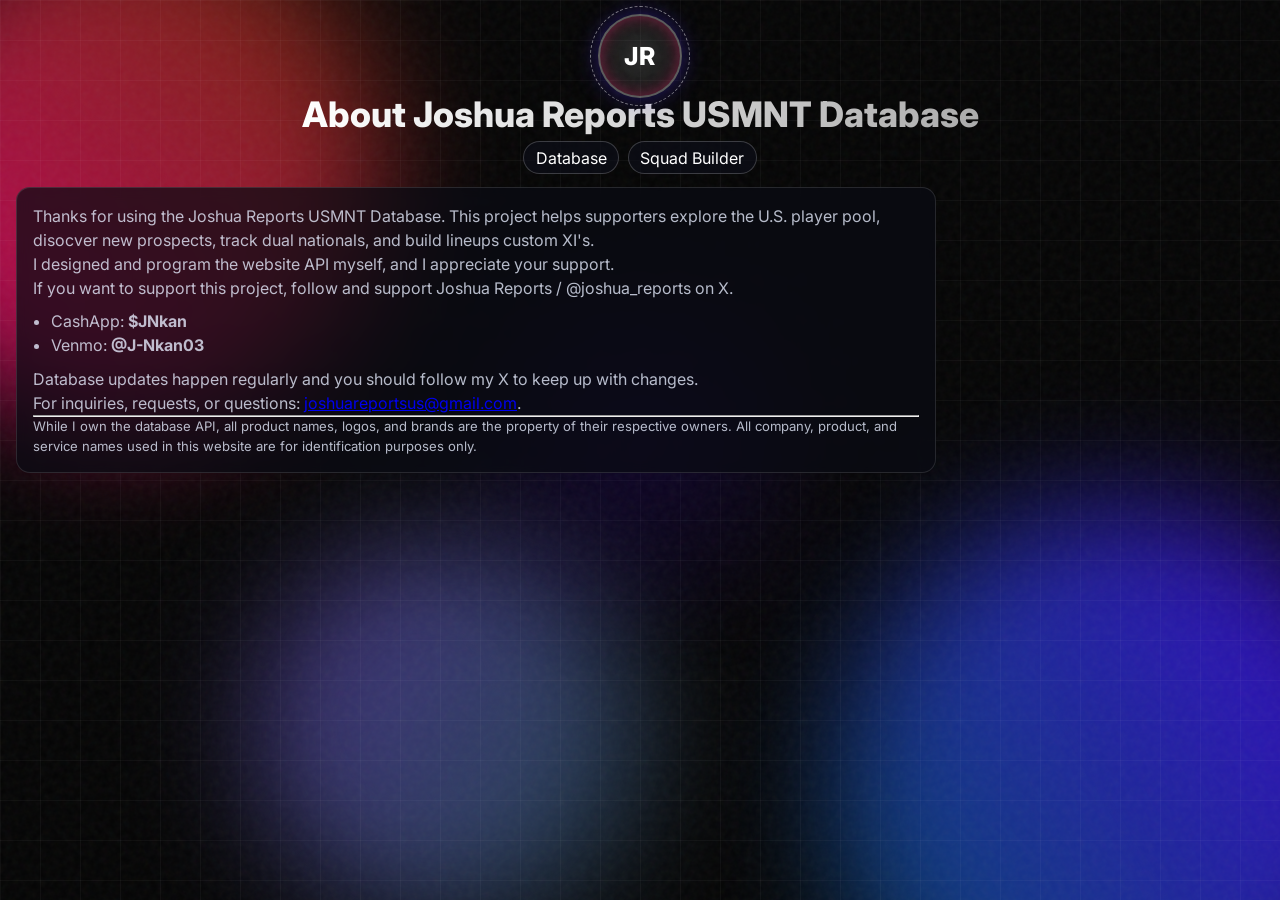
==== about.html @ c44b9ee3 "Update about.html" ====
<!doctype html>
<html lang="en">
  <head>
    <meta charset="UTF-8" />
    <meta name="viewport" content="width=device-width, initial-scale=1.0" />
    <title>About | Joshua Reports USMNT Database</title>
    <link rel="icon" type="image/png" sizes="32x32" href="favicon-32x32.png" />
    <link rel="stylesheet" href="styles.css" />
  </head>
  <body>
    <div class="site-bg" aria-hidden="true">
      <div class="gradient-background">
        <div class="gradient-sphere sphere-1"></div>
        <div class="gradient-sphere sphere-2"></div>
        <div class="gradient-sphere sphere-3"></div>
        <div class="grid-overlay"></div>
        <div class="glow"></div>
        <div class="noise-overlay"></div>
      </div>
      <div class="particles-container" id="particles-container"></div>
    </div>
    <header class="topbar db-topbar">
      <a href="index.html" class="jr-logo" aria-label="Go to database">JR</a>
      <h1>About Joshua Reports USMNT Database</h1>
      <nav class="db-nav" aria-label="Primary navigation">
        <a href="index.html">Database</a>
        <a href="squadBuilder.html">Squad Builder</a>
      </nav>
    </header>

    <main class="about-card">
      <p>Thanks for using the Joshua Reports USMNT Database. This project helps supporters explore the U.S. player pool, disocver new prospects, track dual nationals, and build lineups custom XI's.</p>
      <p>I designed and program the website API myself, and I appreciate your support.</p>
      <p>If you want to support this project, follow and support Joshua Reports / @joshua_reports on X.</p>
      <ul>
        <li>CashApp: <strong>$JNkan</strong></li>
        <li>Venmo: <strong>@J-Nkan03</strong></li>
      </ul>
      <p>Database updates happen regularly and you should follow my X to keep up with changes.</p>
      <p>For inquiries, requests, or questions: <a href="mailto:joshuareportsus@gmail.com">joshuareportsus@gmail.com</a>.</p>
      <hr />
      <p class="small-note">While I own the database API, all product names, logos, and brands are the property of their respective owners. All company, product, and service names used in this website are for identification purposes only.</p>
    </main>
  </body>
</html>
---- styles.css ----
@import url('https://fonts.googleapis.com/css2?family=Inter:wght@400;600;700;800&display=swap');

* { margin: 0; padding: 0; box-sizing: border-box; }
:root {
  --text: #f3f7ff;
  --muted: rgba(232,238,255,.78);
  --panel: rgba(10,12,20,.72);
  --panel-brd: rgba(255,255,255,.12);
  --btn: linear-gradient(90deg,#ff3a82,#5233ff);
}
body {
  font-family: 'Inter', 'Helvetica Neue', sans-serif;
  min-height: 100vh;
  color: var(--text);
  background: #050505;
  position: relative;
}
.site-bg { position: fixed; inset: 0; z-index: -1; overflow: hidden; }
.gradient-background { position: absolute; inset: 0; }
.gradient-sphere { position: absolute; border-radius: 50%; filter: blur(60px); transition: transform .35s ease; }
.sphere-1 { width: 40vw; height: 40vw; background: linear-gradient(40deg, rgba(255, 0, 128, 0.8), rgba(255, 102, 0, 0.4)); top: -10%; left: -10%; animation: float-1 15s ease-in-out infinite alternate; }
.sphere-2 { width: 45vw; height: 45vw; background: linear-gradient(240deg, rgba(72, 0, 255, 0.8), rgba(0, 183, 255, 0.4)); bottom: -20%; right: -10%; animation: float-2 18s ease-in-out infinite alternate; }
.sphere-3 { width: 30vw; height: 30vw; background: linear-gradient(120deg, rgba(133, 89, 255, 0.5), rgba(98, 216, 249, 0.3)); top: 60%; left: 20%; animation: float-3 20s ease-in-out infinite alternate; }
.grid-overlay { position: absolute; inset: 0; background-size: 40px 40px; background-image: linear-gradient(to right, rgba(255,255,255,.035) 1px, transparent 1px), linear-gradient(to bottom, rgba(255,255,255,.035) 1px, transparent 1px); }
.glow { position: absolute; width: 40vw; height: 40vh; background: radial-gradient(circle, rgba(72, 0, 255, 0.15), transparent 70%); top: 50%; left: 50%; transform: translate(-50%, -50%); animation: pulse 8s infinite alternate; filter: blur(30px); }
.noise-overlay { position: absolute; inset: 0; opacity: .05; background-image: url("data:image/svg+xml,%3Csvg viewBox='0 0 200 200' xmlns='http://www.w3.org/2000/svg'%3E%3Cfilter id='noiseFilter'%3E%3CfeTurbulence type='fractalNoise' baseFrequency='0.65' numOctaves='3' stitchTiles='stitch'/%3E%3C/filter%3E%3Crect width='100%25' height='100%25' filter='url(%23noiseFilter)'/%3E%3C/svg%3E"); }
.particles-container { position: absolute; inset: 0; pointer-events: none; }
.particle { position: absolute; background: white; border-radius: 50%; opacity: 0; }

@keyframes float-1 { from { transform: translate(0,0) scale(1); } to { transform: translate(10%,10%) scale(1.1);} }
@keyframes float-2 { from { transform: translate(0,0) scale(1); } to { transform: translate(-10%,-5%) scale(1.15);} }
@keyframes float-3 { from { transform: translate(0,0) scale(1); opacity:.3; } to { transform: translate(-5%,10%) scale(1.05); opacity:.6; } }
@keyframes pulse { from { opacity: .3; transform: translate(-50%,-50%) scale(.9);} to { opacity:.7; transform: translate(-50%,-50%) scale(1.1);} }

.topbar {
  display: grid;
  justify-items: center;
  text-align: center;
  gap: .4rem;
  padding: 1rem 1rem .8rem;
  position: relative;
}
.topbar h1 { font-size: clamp(1.4rem,2.8vw,2.2rem); font-weight: 800; background: linear-gradient(to right,#fff,#acacac); -webkit-background-clip: text; -webkit-text-fill-color: transparent; }
.topbar p, .topbar small { color: var(--muted); }
.db-nav { display: flex; gap: .55rem; flex-wrap: wrap; justify-content: center; }
.db-nav a { color: #fff; text-decoration: none; border: 1px solid rgba(255,255,255,.2); border-radius: 999px; padding: .34rem .72rem; background: rgba(13,16,27,.62); }
.jr-logo {
  position: absolute; top: .85rem; left: 50%; transform: translateX(-50%);
  width: 84px; height: 84px; border-radius: 50%; text-decoration: none; color: #fff;
  display: grid; place-items: center; font-weight: 800; letter-spacing: 1px; font-size: 1.55rem;
  border: 2px solid rgba(255,255,255,.3); background: radial-gradient(circle, rgba(255,255,255,.15), rgba(255,255,255,.02));
  box-shadow: 0 0 25px rgba(82,51,255,.4), inset 0 0 16px rgba(255,58,130,.45);
  transition: transform .25s ease, box-shadow .25s ease;
}
.jr-logo::before {
  content: ''; position: absolute; inset: -10px; border-radius: 50%; border: 1px dashed rgba(255,255,255,.45);
  animation: spin 8s linear infinite;
}
.jr-logo:hover { transform: translateX(-50%) scale(1.06); box-shadow: 0 0 30px rgba(0,183,255,.5), inset 0 0 20px rgba(255,58,130,.65); }
.jr-logo:active { color: #ffd6ec; box-shadow: 0 0 35px rgba(255,58,130,.7), 0 0 20px rgba(82,51,255,.7); }
@keyframes spin { to { transform: rotate(360deg); } }

.db-topbar { padding-top: 5.8rem; }
.header-search-wrap { position: absolute; right: 1rem; top: 1rem; width: min(320px, 44vw); text-align: left; }
#quick-player-search {
  width: 100%; border-radius: 999px; border: 1px solid var(--panel-brd); padding: .55rem .85rem;
  background: rgba(10,12,20,.82); color: #fff;
}
.quick-search-dropdown {
  margin-top: .35rem; border: 1px solid var(--panel-brd); border-radius: 10px;
  background: rgba(10,12,20,.93); max-height: 250px; overflow: auto; display: none;
}
.quick-search-item { padding: .5rem .65rem; cursor: pointer; border-bottom: 1px solid rgba(255,255,255,.08); }
.quick-search-item:hover { background: rgba(82,51,255,.22); }

.db-layout, .pitch-wrap, .about-card {
  margin: 0 1rem 1rem;
  background: var(--panel);
  border: 1px solid var(--panel-brd);
  backdrop-filter: blur(6px);
  border-radius: 14px;
}
.db-layout { display: grid; grid-template-columns: 270px 1fr; gap: .9rem; padding: .9rem; }
.db-filters { display: grid; gap: .55rem; align-content: start; }
.db-filters label { display: grid; gap: .2rem; color: var(--muted); font-size: .85rem; }
.db-filters input, .db-filters select, .db-filters button, #formation-select, #clear-btn, #slot-search-input, #roster-name, #share-btn, .share-actions button {
  border-radius: 10px; border: 1px solid var(--panel-brd); background: rgba(10,12,20,.78); color: #fff; padding: .5rem .6rem;
}
.db-filters button, #clear-btn, #share-btn, .share-actions button { background-image: var(--btn); border: none; }

.db-results-head { display: flex; justify-content: space-between; align-items: center; margin-bottom: .6rem; }
.db-results { display: grid; gap: .42rem; }
.db-player-row { display:grid; grid-template-columns:54px 1fr auto; gap:.55rem; align-items:center; border:1px solid rgba(255,255,255,.2); border-radius:8px; background: rgba(20,24,38,.65); padding:.36rem; }
.db-player-face { width:54px; height:54px; border-radius:8px; object-fit:cover; border:1px solid rgba(255,255,255,.2); }
.db-player-main h3 { font-size: 1rem; }
.db-primary-position, .db-player-main p { color: var(--muted); font-size: .8rem; margin-top: .12rem; }

.pagination { display:flex; justify-content:flex-end; gap:.3rem; margin-top:.75rem; }
.page-btn { border:1px solid rgba(255,255,255,.2); background: rgba(10,12,20,.8); color:#fff; min-width:30px; height:28px; border-radius:4px; cursor:pointer; }
.page-btn.active { background:#0ca6ff; border-color:#0ca6ff; }

.pitch-wrap { padding: .8rem; }
.board-toolbar { display:flex; flex-wrap:wrap; gap:.7rem; align-items:center; margin-bottom:.8rem; }
#share-btn { width: 40px; font-weight: 800; }
#share-btn[data-tooltip]:hover::after { content: attr(data-tooltip); position:absolute; top: calc(100% + 6px); left:50%; transform:translateX(-50%); background: rgba(0,0,0,.85); color:#fff; font-size:.68rem; padding:.2rem .35rem; border-radius:4px; }

.squad-board { display:grid; grid-template-columns:110px minmax(500px,860px) 110px; gap:.8rem; align-items:start; }
.side-column h2 { margin-bottom:.45rem; font-size:.9rem; color:var(--muted); }
.side-slots { display:grid; gap:.45rem; }
.pitch { position:relative; width:100%; aspect-ratio:11/16; border-radius:12px; background: linear-gradient(180deg,#0f2f68,#06183b 35%,#081027); border:2px solid rgba(255,255,255,.25); overflow:hidden; }
.pitch::before { content:''; position:absolute; inset:1rem; border:2px solid rgba(255,255,255,.28); border-radius:6px; }

.slot { border:1px dashed rgba(255,255,255,.45); background: rgba(14,18,29,.65); border-radius:10px; min-height:98px; display:flex; align-items:center; justify-content:center; }
.pitch-slot { position:absolute; width:95px; min-height:114px; transform:translate(-50%,-50%); }
.side-slot { min-height:74px; }
.slot-label { font-weight:700; font-size:.8rem; color:var(--muted); }
.drop-target { outline:2px solid #0ca6ff; outline-offset:2px; }
.slot.filled { padding:0; border:none; background:transparent; }
.slot.filled .player-card { width:100%; height:100%; }

.player-card { position:relative; width:100%; min-height:100%; border-radius:10px; border:1px solid rgba(255,255,255,.25); background: linear-gradient(180deg, rgba(62,41,173,.35), rgba(10,12,20,.96)); color:#fff; padding:.35rem; display:grid; grid-template-rows:auto 1fr auto; gap:.25rem; }
.player-meta-top { display:flex; align-items:center; justify-content:space-between; gap:.3rem; }
.player-last-name { font-size:.69rem; line-height:1.1; }
.player-position { font-size:.62rem; color:var(--muted); font-weight:700; }
.player-face { width:100%; height:56px; object-fit:cover; border-radius:7px; border:1px solid rgba(255,255,255,.2); }
.player-face-fallback { width:100%; height:56px; border-radius:7px; border:1px solid rgba(255,255,255,.2); background: rgba(22,10,4,.65); display:grid; place-items:center; font-weight:800; }
.player-foot { display:flex; align-items:center; justify-content:space-between; gap:.3rem; }
.remove-btn { position:absolute; right:-7px; top:-7px; width:18px; height:18px; border:none; border-radius:999px; background:#fff; color:#000; font-size:.75rem; display:none; z-index:2; opacity:0; transition:opacity 120ms ease; }
.remove-btn.show { display:inline-flex; align-items:center; justify-content:center; }
.player-card:hover .remove-btn.show, .player-card:focus-within .remove-btn.show { opacity:1; }

.compact-card { min-height:58px; grid-template-rows:auto auto; gap:.2rem; }
.compact-card .player-face, .compact-card .player-position { display:none; }
.compact-card .player-last-name { font-size:.68rem; }
.flag-row { display:flex; gap:.2rem; flex-wrap:wrap; max-width: 96px; }
.country-flag { width:18px; height:12px; border-radius:2px; border:1px solid rgba(255,255,255,.45); overflow:hidden; background-size:cover; display:inline-block; }
.country-flag img { width:100%; height:100%; object-fit:cover; display:block; }
.info-btn { border-radius:999px; border:1px solid rgba(255,255,255,.4); width:20px; height:20px; display:grid; place-items:center; background:rgba(255,255,255,.16); color:#fff; cursor:pointer; }

/* flag fallbacks */
.country-flag.fallback-usa { background: linear-gradient(90deg,#213f9a 0 42%, transparent 42%), repeating-linear-gradient(to bottom,#c82c2c 0,#c82c2c 2px,#fff 2px,#fff 4px); }
.country-flag.fallback-italy { background: linear-gradient(90deg,#1f8f44 0 33%,#fff 33% 66%,#d12929 66%); }
.country-flag.fallback-nigeria { background: linear-gradient(90deg,#218c47 0 33%,#fff 33% 66%,#218c47 66%); }
.country-flag.fallback-germany { background: linear-gradient(to bottom,#111 0 33%,#c42626 33% 66%,#efc130 66%); }
.country-flag.fallback-england { background:#fff; background-image:linear-gradient(90deg,transparent 42%,#d12929 42% 58%,transparent 58%),linear-gradient(transparent 42%,#d12929 42% 58%,transparent 58%); }
.country-flag.fallback-france { background: linear-gradient(90deg,#214ea0 0 33%,#fff 33% 66%,#d12929 66%); }
.country-flag.fallback-ghana { background: linear-gradient(to bottom,#d12929 0 33%,#e3c62f 33% 66%,#218c47 66%); }
.country-flag.fallback-spain { background: linear-gradient(to bottom,#c42626 0 25%,#efc130 25% 75%,#c42626 75%); }
.country-flag.fallback-argentina { background: linear-gradient(to bottom,#78b7ff 0 33%,#fff 33% 66%,#78b7ff 66%); }
.country-flag.fallback-portugal { background: linear-gradient(90deg,#218c47 0 42%,#d12929 42%); }
.country-flag.fallback-mexico { background: linear-gradient(90deg,#218c47 0 33%,#fff 33% 66%,#d12929 66%); }
.country-flag.fallback-norway { background: #c42626; }
.country-flag.fallback-jamaica { background: linear-gradient(45deg,#111 0 45%,#e3c62f 45% 55%,#218c47 55%); }
.country-flag.fallback-croatia { background: linear-gradient(to bottom,#d12929 0 33%,#fff 33% 66%,#214ea0 66%); }
.country-flag.fallback-liberia { background: linear-gradient(90deg,#214ea0 0 40%,transparent 40%), repeating-linear-gradient(to bottom,#d12929 0,#d12929 2px,#fff 2px,#fff 4px); }
.country-flag.fallback-japan { background: radial-gradient(circle at center,#d12929 0 35%,#fff 36%); }
.country-flag.fallback-netherlands { background: linear-gradient(to bottom,#d12929 0 33%,#fff 33% 66%,#214ea0 66%); }
.country-flag.fallback-suriname { background: linear-gradient(to bottom,#218c47 0 20%,#fff 20% 30%,#d12929 30% 70%,#fff 70% 80%,#218c47 80%); }
.country-flag.fallback-lithuania { background: linear-gradient(to bottom,#e3c62f 0 33%,#218c47 33% 66%,#d12929 66%); }
.country-flag.fallback-denmark { background: #d12929; }
.country-flag.fallback-canada { background: linear-gradient(90deg,#d12929 0 25%,#fff 25% 75%,#d12929 75%); }
.country-flag.fallback-poland { background: linear-gradient(to bottom,#fff 0 50%,#d12929 50%); }
.country-flag.fallback-peru { background: linear-gradient(90deg,#d12929 0 33%,#fff 33% 66%,#d12929 66%); }
.country-flag.fallback-brazil { background: #218c47; }
.country-flag.fallback-ireland { background: linear-gradient(90deg,#218c47 0 33%,#fff 33% 66%,#f28b24 66%); }
.country-flag.fallback-armenia { background: linear-gradient(to bottom,#d12929 0 33%,#214ea0 33% 66%,#efc130 66%); }
.country-flag.fallback-elsalvador { background: linear-gradient(to bottom,#2d74d1 0 33%,#fff 33% 66%,#2d74d1 66%); }
.country-flag.fallback-belgium { background: linear-gradient(90deg,#111 0 33%,#efc130 33% 66%,#c42626 66%); }
.country-flag.fallback-ivorycoast { background: linear-gradient(90deg,#f28b24 0 33%,#fff 33% 66%,#218c47 66%); }

.player-modal, .search-modal, .share-modal { width:min(560px,94vw); border:1px solid rgba(255,255,255,.2); border-radius:12px; background:#090f1d; color:#fff; padding:.8rem; }
.player-modal::backdrop, .search-modal::backdrop, .share-modal::backdrop { background: rgba(0,0,0,.55); }
.modal-head { display:flex; justify-content:space-between; align-items:center; }
#modal-close,#slot-search-close,#share-close { border:none; background:transparent; color:#fff; font-size:1.4rem; cursor:pointer; }
.modal-player { display:grid; grid-template-columns:100px 1fr; gap:.9rem; margin-top:.75rem; }
.modal-player-face { width:100px; height:100px; object-fit:cover; border-radius:8px; border:1px solid rgba(255,255,255,.2); }
#modal-body ul { margin:0; padding-left:1rem; line-height:1.45; }
#club-flag-wrap,#birth-flag-wrap { display:inline-flex; margin-left:.35rem; vertical-align:middle; }
.search-results { margin-top:.7rem; display:grid; grid-template-columns:repeat(auto-fill,minmax(130px,1fr)); gap:.55rem; max-height:60vh; overflow:auto; }
.search-result { border:none; padding:0; background:transparent; text-align:left; }
.share-actions { margin-top:.6rem; display:grid; grid-template-columns:repeat(2,minmax(0,1fr)); gap:.5rem; }
#share-status { color:var(--muted); margin:.35rem 0 0; }
.share-modal.is-busy .share-actions { opacity:.5; pointer-events:none; }
.share-modal.is-busy #share-status::after { content:''; display:inline-block; width:14px; height:14px; margin-left:8px; border-radius:50%; border:2px solid rgba(255,255,255,.5); border-top-color:#fff; animation: spin 1s linear infinite; }
.force-export-layout { grid-template-columns:110px minmax(500px,860px) 110px !important; }

.about-card { padding: 1rem; max-width: 920px; }
.about-card p, .about-card li { color: var(--muted); line-height: 1.5; }
.about-card ul { margin: .6rem 0 .6rem 1.1rem; }
.about-card .small-note { font-size: .82rem; }

@media (max-width: 1100px) {
  .header-search-wrap { position: static; width: min(560px, 90vw); }
  .topbar { padding-top: 1rem; }
  .jr-logo { position: static; transform: none; margin-bottom: .2rem; }
  .db-topbar { padding-top: 1rem; }
  .db-layout { grid-template-columns: 1fr; }
  .squad-board { grid-template-columns:1fr; }
  .pitch { order:1; max-width:560px; margin:0 auto; }
  .side-column-subs { order:2; }
  .side-column-reserves { order:3; }
  .side-slots { grid-template-columns:repeat(7,minmax(50px,1fr)); gap:.4rem; }
  .side-column-reserves .side-slots { grid-template-columns:repeat(8,minmax(50px,1fr)); }
  .side-slot { min-height:64px; }
  .pitch-slot { width:86px; min-height:104px; }
}
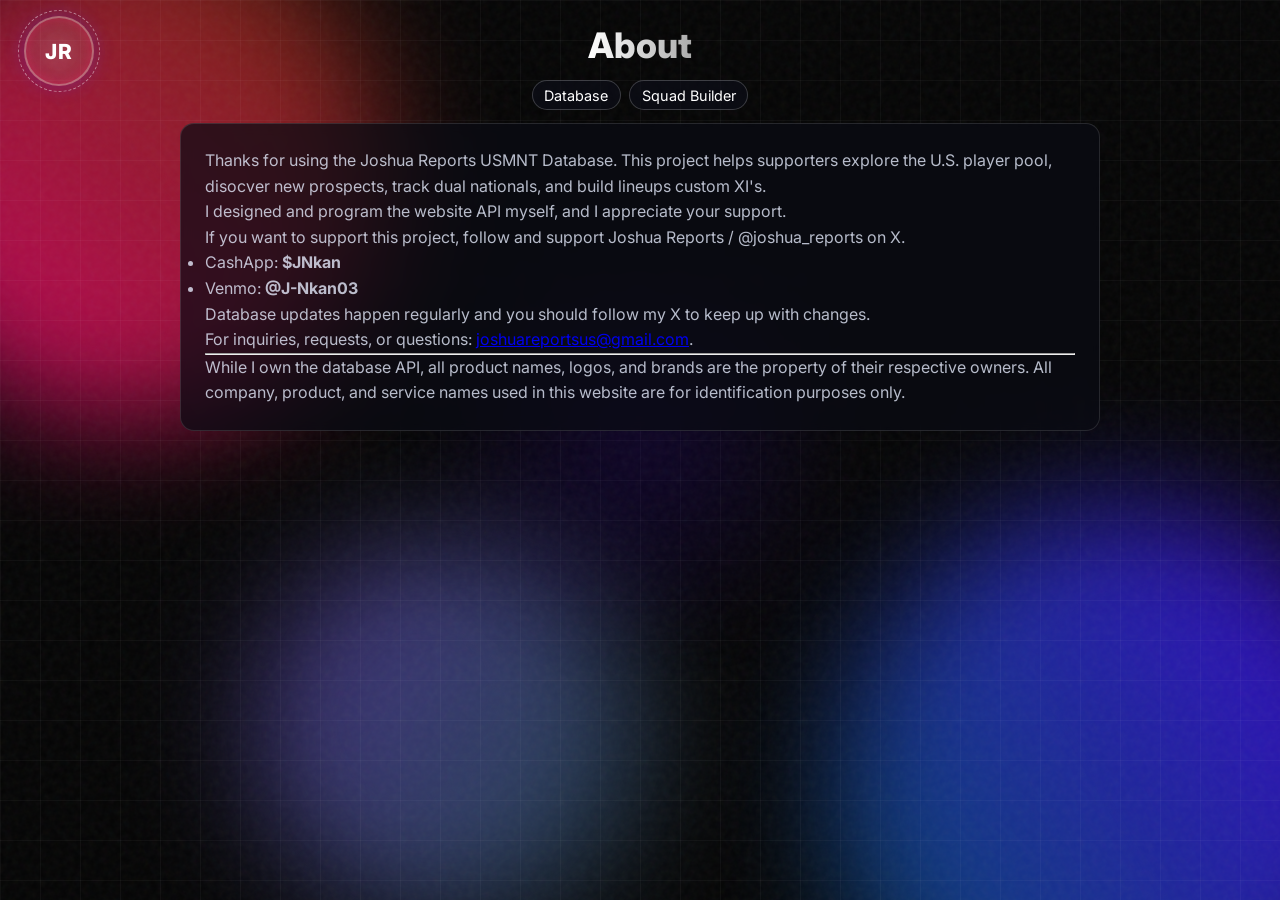
==== commit 75e47247: "Update about.html" ====
--- a/about.html
+++ b/about.html
@@ -3,7 +3,7 @@
   <head>
     <meta charset="UTF-8" />
     <meta name="viewport" content="width=device-width, initial-scale=1.0" />
-    <title>About | Joshua Reports USMNT Database</title>
+    <title>About</title>
     <link rel="icon" type="image/png" sizes="32x32" href="favicon-32x32.png" />
     <link rel="stylesheet" href="styles.css" />
   </head>
@@ -21,7 +21,7 @@
     </div>
     <header class="topbar db-topbar">
       <a href="index.html" class="jr-logo" aria-label="Go to database">JR</a>
-      <h1>About Joshua Reports USMNT Database</h1>
+      <h1>About</h1>
       <nav class="db-nav" aria-label="Primary navigation">
         <a href="index.html">Database</a>
         <a href="squadBuilder.html">Squad Builder</a>
--- a/styles.css
+++ b/styles.css
@@ -1,6 +1,7 @@
 @import url('https://fonts.googleapis.com/css2?family=Inter:wght@400;600;700;800&display=swap');
 
 * { margin: 0; padding: 0; box-sizing: border-box; }
+
 :root {
   --text: #f3f7ff;
   --muted: rgba(232,238,255,.78);
@@ -8,6 +9,7 @@
   --panel-brd: rgba(255,255,255,.12);
   --btn: linear-gradient(90deg,#ff3a82,#5233ff);
 }
+
 body {
   font-family: 'Inter', 'Helvetica Neue', sans-serif;
   min-height: 100vh;
@@ -15,6 +17,8 @@
   background: #050505;
   position: relative;
 }
+
+/* Background Layers */
 .site-bg { position: fixed; inset: 0; z-index: -1; overflow: hidden; }
 .gradient-background { position: absolute; inset: 0; }
 .gradient-sphere { position: absolute; border-radius: 50%; filter: blur(60px); transition: transform .35s ease; }
@@ -24,55 +28,98 @@
 .grid-overlay { position: absolute; inset: 0; background-size: 40px 40px; background-image: linear-gradient(to right, rgba(255,255,255,.035) 1px, transparent 1px), linear-gradient(to bottom, rgba(255,255,255,.035) 1px, transparent 1px); }
 .glow { position: absolute; width: 40vw; height: 40vh; background: radial-gradient(circle, rgba(72, 0, 255, 0.15), transparent 70%); top: 50%; left: 50%; transform: translate(-50%, -50%); animation: pulse 8s infinite alternate; filter: blur(30px); }
 .noise-overlay { position: absolute; inset: 0; opacity: .05; background-image: url("data:image/svg+xml,%3Csvg viewBox='0 0 200 200' xmlns='http://www.w3.org/2000/svg'%3E%3Cfilter id='noiseFilter'%3E%3CfeTurbulence type='fractalNoise' baseFrequency='0.65' numOctaves='3' stitchTiles='stitch'/%3E%3C/filter%3E%3Crect width='100%25' height='100%25' filter='url(%23noiseFilter)'/%3E%3C/svg%3E"); }
-.particles-container { position: absolute; inset: 0; pointer-events: none; }
-.particle { position: absolute; background: white; border-radius: 50%; opacity: 0; }
 
 @keyframes float-1 { from { transform: translate(0,0) scale(1); } to { transform: translate(10%,10%) scale(1.1);} }
 @keyframes float-2 { from { transform: translate(0,0) scale(1); } to { transform: translate(-10%,-5%) scale(1.15);} }
 @keyframes float-3 { from { transform: translate(0,0) scale(1); opacity:.3; } to { transform: translate(-5%,10%) scale(1.05); opacity:.6; } }
 @keyframes pulse { from { opacity: .3; transform: translate(-50%,-50%) scale(.9);} to { opacity:.7; transform: translate(-50%,-50%) scale(1.1);} }
 
+/* Header & Top Navigation */
 .topbar {
   display: grid;
   justify-items: center;
   text-align: center;
   gap: .4rem;
-  padding: 1rem 1rem .8rem;
+  padding: 1.5rem 1rem .8rem;
   position: relative;
 }
 .topbar h1 { font-size: clamp(1.4rem,2.8vw,2.2rem); font-weight: 800; background: linear-gradient(to right,#fff,#acacac); -webkit-background-clip: text; -webkit-text-fill-color: transparent; }
 .topbar p, .topbar small { color: var(--muted); }
-.db-nav { display: flex; gap: .55rem; flex-wrap: wrap; justify-content: center; }
-.db-nav a { color: #fff; text-decoration: none; border: 1px solid rgba(255,255,255,.2); border-radius: 999px; padding: .34rem .72rem; background: rgba(13,16,27,.62); }
+.db-nav { display: flex; gap: .55rem; flex-wrap: wrap; justify-content: center; margin-top: 0.5rem; }
+.db-nav a { color: #fff; text-decoration: none; border: 1px solid rgba(255,255,255,.2); border-radius: 999px; padding: .34rem .72rem; background: rgba(13,16,27,.62); font-size: 0.9rem; transition: background 0.2s; }
+.db-nav a:hover { background: rgba(82,51,255,.3); border-color: rgba(255,255,255,0.4); }
+
+/* Logo Section - UPDATED TO TOP-LEFT */
 .jr-logo {
-  position: absolute; top: .85rem; left: 50%; transform: translateX(-50%);
-  width: 84px; height: 84px; border-radius: 50%; text-decoration: none; color: #fff;
-  display: grid; place-items: center; font-weight: 800; letter-spacing: 1px; font-size: 1.55rem;
-  border: 2px solid rgba(255,255,255,.3); background: radial-gradient(circle, rgba(255,255,255,.15), rgba(255,255,255,.02));
-  box-shadow: 0 0 25px rgba(82,51,255,.4), inset 0 0 16px rgba(255,58,130,.45);
+  position: absolute; 
+  top: 1rem; 
+  left: 1.5rem; 
+  transform: none; /* Removed centering transform */
+  width: 70px; /* Sightly smaller to fit corner better */
+  height: 70px; 
+  border-radius: 50%; 
+  text-decoration: none; 
+  color: #fff;
+  display: grid; 
+  place-items: center; 
+  font-weight: 800; 
+  letter-spacing: 1px; 
+  font-size: 1.3rem;
+  border: 2px solid rgba(255,255,255,.3); 
+  background: radial-gradient(circle, rgba(255,255,255,.15), rgba(255,255,255,.02));
+  box-shadow: 0 0 20px rgba(82,51,255,.3), inset 0 0 12px rgba(255,58,130,.35);
   transition: transform .25s ease, box-shadow .25s ease;
+  z-index: 10;
 }
 .jr-logo::before {
-  content: ''; position: absolute; inset: -10px; border-radius: 50%; border: 1px dashed rgba(255,255,255,.45);
+  content: ''; position: absolute; inset: -8px; border-radius: 50%; border: 1px dashed rgba(255,255,255,.45);
   animation: spin 8s linear infinite;
 }
-.jr-logo:hover { transform: translateX(-50%) scale(1.06); box-shadow: 0 0 30px rgba(0,183,255,.5), inset 0 0 20px rgba(255,58,130,.65); }
+.jr-logo:hover { 
+  transform: scale(1.08); /* Scales in place without jumping to center */
+  box-shadow: 0 0 30px rgba(0,183,255,.5), inset 0 0 20px rgba(255,58,130,.65); 
+}
 .jr-logo:active { color: #ffd6ec; box-shadow: 0 0 35px rgba(255,58,130,.7), 0 0 20px rgba(82,51,255,.7); }
 @keyframes spin { to { transform: rotate(360deg); } }
 
-.db-topbar { padding-top: 5.8rem; }
-.header-search-wrap { position: absolute; right: 1rem; top: 1rem; width: min(320px, 44vw); text-align: left; }
+/* Database Header Spacing - UPDATED */
+.db-topbar { padding-top: 1.5rem; }
+
+/* Quick Lookup Bar - UPDATED */
+.header-search-wrap { 
+  position: absolute; 
+  right: 1.5rem; 
+  top: 1.5rem; 
+  width: min(280px, 40vw); 
+  text-align: left; 
+  z-index: 10;
+}
 #quick-player-search {
-  width: 100%; border-radius: 999px; border: 1px solid var(--panel-brd); padding: .55rem .85rem;
-  background: rgba(10,12,20,.82); color: #fff;
+  width: 100%; 
+  border-radius: 999px; 
+  border: 1px solid var(--panel-brd); 
+  padding: .6rem 1rem;
+  background: rgba(10,12,20,.82); 
+  color: #fff;
+  font-size: 0.85rem;
+  backdrop-filter: blur(4px);
+  transition: border-color 0.2s, box-shadow 0.2s;
 }
+#quick-player-search:focus {
+  outline: none;
+  border-color: rgba(82,51,255,.6);
+  box-shadow: 0 0 15px rgba(82,51,255,0.2);
+}
+
 .quick-search-dropdown {
-  margin-top: .35rem; border: 1px solid var(--panel-brd); border-radius: 10px;
-  background: rgba(10,12,20,.93); max-height: 250px; overflow: auto; display: none;
+  margin-top: .4rem; border: 1px solid var(--panel-brd); border-radius: 12px;
+  background: rgba(10,12,20,.95); max-height: 250px; overflow: auto; display: none;
+  backdrop-filter: blur(10px);
 }
-.quick-search-item { padding: .5rem .65rem; cursor: pointer; border-bottom: 1px solid rgba(255,255,255,.08); }
+.quick-search-item { padding: .6rem .8rem; cursor: pointer; border-bottom: 1px solid rgba(255,255,255,.08); font-size: 0.9rem; }
 .quick-search-item:hover { background: rgba(82,51,255,.22); }
 
+/* Main Content Layout */
 .db-layout, .pitch-wrap, .about-card {
   margin: 0 1rem 1rem;
   background: var(--panel);
@@ -86,8 +133,9 @@
 .db-filters input, .db-filters select, .db-filters button, #formation-select, #clear-btn, #slot-search-input, #roster-name, #share-btn, .share-actions button {
   border-radius: 10px; border: 1px solid var(--panel-brd); background: rgba(10,12,20,.78); color: #fff; padding: .5rem .6rem;
 }
-.db-filters button, #clear-btn, #share-btn, .share-actions button { background-image: var(--btn); border: none; }
+.db-filters button, #clear-btn, #share-btn, .share-actions button { background-image: var(--btn); border: none; font-weight: 600; cursor: pointer; }
 
+/* Database Table/Results */
 .db-results-head { display: flex; justify-content: space-between; align-items: center; margin-bottom: .6rem; }
 .db-results { display: grid; gap: .42rem; }
 .db-player-row { display:grid; grid-template-columns:54px 1fr auto; gap:.55rem; align-items:center; border:1px solid rgba(255,255,255,.2); border-radius:8px; background: rgba(20,24,38,.65); padding:.36rem; }
@@ -99,100 +147,47 @@
 .page-btn { border:1px solid rgba(255,255,255,.2); background: rgba(10,12,20,.8); color:#fff; min-width:30px; height:28px; border-radius:4px; cursor:pointer; }
 .page-btn.active { background:#0ca6ff; border-color:#0ca6ff; }
 
+/* Pitch & Squad Board */
 .pitch-wrap { padding: .8rem; }
 .board-toolbar { display:flex; flex-wrap:wrap; gap:.7rem; align-items:center; margin-bottom:.8rem; }
-#share-btn { width: 40px; font-weight: 800; }
-#share-btn[data-tooltip]:hover::after { content: attr(data-tooltip); position:absolute; top: calc(100% + 6px); left:50%; transform:translateX(-50%); background: rgba(0,0,0,.85); color:#fff; font-size:.68rem; padding:.2rem .35rem; border-radius:4px; }
-
 .squad-board { display:grid; grid-template-columns:110px minmax(500px,860px) 110px; gap:.8rem; align-items:start; }
-.side-column h2 { margin-bottom:.45rem; font-size:.9rem; color:var(--muted); }
 .side-slots { display:grid; gap:.45rem; }
 .pitch { position:relative; width:100%; aspect-ratio:11/16; border-radius:12px; background: linear-gradient(180deg,#0f2f68,#06183b 35%,#081027); border:2px solid rgba(255,255,255,.25); overflow:hidden; }
 .pitch::before { content:''; position:absolute; inset:1rem; border:2px solid rgba(255,255,255,.28); border-radius:6px; }
 
+/* Player Cards */
 .slot { border:1px dashed rgba(255,255,255,.45); background: rgba(14,18,29,.65); border-radius:10px; min-height:98px; display:flex; align-items:center; justify-content:center; }
 .pitch-slot { position:absolute; width:95px; min-height:114px; transform:translate(-50%,-50%); }
-.side-slot { min-height:74px; }
-.slot-label { font-weight:700; font-size:.8rem; color:var(--muted); }
-.drop-target { outline:2px solid #0ca6ff; outline-offset:2px; }
-.slot.filled { padding:0; border:none; background:transparent; }
-.slot.filled .player-card { width:100%; height:100%; }
-
 .player-card { position:relative; width:100%; min-height:100%; border-radius:10px; border:1px solid rgba(255,255,255,.25); background: linear-gradient(180deg, rgba(62,41,173,.35), rgba(10,12,20,.96)); color:#fff; padding:.35rem; display:grid; grid-template-rows:auto 1fr auto; gap:.25rem; }
-.player-meta-top { display:flex; align-items:center; justify-content:space-between; gap:.3rem; }
-.player-last-name { font-size:.69rem; line-height:1.1; }
+.player-last-name { font-size:.69rem; line-height:1.1; font-weight: 700; }
 .player-position { font-size:.62rem; color:var(--muted); font-weight:700; }
 .player-face { width:100%; height:56px; object-fit:cover; border-radius:7px; border:1px solid rgba(255,255,255,.2); }
-.player-face-fallback { width:100%; height:56px; border-radius:7px; border:1px solid rgba(255,255,255,.2); background: rgba(22,10,4,.65); display:grid; place-items:center; font-weight:800; }
-.player-foot { display:flex; align-items:center; justify-content:space-between; gap:.3rem; }
-.remove-btn { position:absolute; right:-7px; top:-7px; width:18px; height:18px; border:none; border-radius:999px; background:#fff; color:#000; font-size:.75rem; display:none; z-index:2; opacity:0; transition:opacity 120ms ease; }
+.remove-btn { position:absolute; right:-7px; top:-7px; width:18px; height:18px; border:none; border-radius:999px; background:#fff; color:#000; font-size:.75rem; display:none; z-index:2; opacity:0; transition:opacity 120ms ease; cursor: pointer; }
 .remove-btn.show { display:inline-flex; align-items:center; justify-content:center; }
-.player-card:hover .remove-btn.show, .player-card:focus-within .remove-btn.show { opacity:1; }
+.player-card:hover .remove-btn.show { opacity:1; }
 
-.compact-card { min-height:58px; grid-template-rows:auto auto; gap:.2rem; }
-.compact-card .player-face, .compact-card .player-position { display:none; }
-.compact-card .player-last-name { font-size:.68rem; }
-.flag-row { display:flex; gap:.2rem; flex-wrap:wrap; max-width: 96px; }
+/* Flag System */
 .country-flag { width:18px; height:12px; border-radius:2px; border:1px solid rgba(255,255,255,.45); overflow:hidden; background-size:cover; display:inline-block; }
 .country-flag img { width:100%; height:100%; object-fit:cover; display:block; }
-.info-btn { border-radius:999px; border:1px solid rgba(255,255,255,.4); width:20px; height:20px; display:grid; place-items:center; background:rgba(255,255,255,.16); color:#fff; cursor:pointer; }
 
-/* flag fallbacks */
+/* Flag Fallbacks (Omitted for brevity, keep your original list here) */
 .country-flag.fallback-usa { background: linear-gradient(90deg,#213f9a 0 42%, transparent 42%), repeating-linear-gradient(to bottom,#c82c2c 0,#c82c2c 2px,#fff 2px,#fff 4px); }
-.country-flag.fallback-italy { background: linear-gradient(90deg,#1f8f44 0 33%,#fff 33% 66%,#d12929 66%); }
-.country-flag.fallback-nigeria { background: linear-gradient(90deg,#218c47 0 33%,#fff 33% 66%,#218c47 66%); }
-.country-flag.fallback-germany { background: linear-gradient(to bottom,#111 0 33%,#c42626 33% 66%,#efc130 66%); }
-.country-flag.fallback-england { background:#fff; background-image:linear-gradient(90deg,transparent 42%,#d12929 42% 58%,transparent 58%),linear-gradient(transparent 42%,#d12929 42% 58%,transparent 58%); }
-.country-flag.fallback-france { background: linear-gradient(90deg,#214ea0 0 33%,#fff 33% 66%,#d12929 66%); }
-.country-flag.fallback-ghana { background: linear-gradient(to bottom,#d12929 0 33%,#e3c62f 33% 66%,#218c47 66%); }
-.country-flag.fallback-spain { background: linear-gradient(to bottom,#c42626 0 25%,#efc130 25% 75%,#c42626 75%); }
-.country-flag.fallback-argentina { background: linear-gradient(to bottom,#78b7ff 0 33%,#fff 33% 66%,#78b7ff 66%); }
-.country-flag.fallback-portugal { background: linear-gradient(90deg,#218c47 0 42%,#d12929 42%); }
-.country-flag.fallback-mexico { background: linear-gradient(90deg,#218c47 0 33%,#fff 33% 66%,#d12929 66%); }
-.country-flag.fallback-norway { background: #c42626; }
-.country-flag.fallback-jamaica { background: linear-gradient(45deg,#111 0 45%,#e3c62f 45% 55%,#218c47 55%); }
-.country-flag.fallback-croatia { background: linear-gradient(to bottom,#d12929 0 33%,#fff 33% 66%,#214ea0 66%); }
-.country-flag.fallback-liberia { background: linear-gradient(90deg,#214ea0 0 40%,transparent 40%), repeating-linear-gradient(to bottom,#d12929 0,#d12929 2px,#fff 2px,#fff 4px); }
-.country-flag.fallback-japan { background: radial-gradient(circle at center,#d12929 0 35%,#fff 36%); }
-.country-flag.fallback-netherlands { background: linear-gradient(to bottom,#d12929 0 33%,#fff 33% 66%,#214ea0 66%); }
-.country-flag.fallback-suriname { background: linear-gradient(to bottom,#218c47 0 20%,#fff 20% 30%,#d12929 30% 70%,#fff 70% 80%,#218c47 80%); }
-.country-flag.fallback-lithuania { background: linear-gradient(to bottom,#e3c62f 0 33%,#218c47 33% 66%,#d12929 66%); }
-.country-flag.fallback-denmark { background: #d12929; }
-.country-flag.fallback-canada { background: linear-gradient(90deg,#d12929 0 25%,#fff 25% 75%,#d12929 75%); }
-.country-flag.fallback-poland { background: linear-gradient(to bottom,#fff 0 50%,#d12929 50%); }
-.country-flag.fallback-peru { background: linear-gradient(90deg,#d12929 0 33%,#fff 33% 66%,#d12929 66%); }
-.country-flag.fallback-brazil { background: #218c47; }
-.country-flag.fallback-ireland { background: linear-gradient(90deg,#218c47 0 33%,#fff 33% 66%,#f28b24 66%); }
-.country-flag.fallback-armenia { background: linear-gradient(to bottom,#d12929 0 33%,#214ea0 33% 66%,#efc130 66%); }
-.country-flag.fallback-elsalvador { background: linear-gradient(to bottom,#2d74d1 0 33%,#fff 33% 66%,#2d74d1 66%); }
-.country-flag.fallback-belgium { background: linear-gradient(90deg,#111 0 33%,#efc130 33% 66%,#c42626 66%); }
-.country-flag.fallback-ivorycoast { background: linear-gradient(90deg,#f28b24 0 33%,#fff 33% 66%,#218c47 66%); }
+/* ... (Keep all your other flag fallbacks from the original code) ... */
 
+/* Modals */
 .player-modal, .search-modal, .share-modal { width:min(560px,94vw); border:1px solid rgba(255,255,255,.2); border-radius:12px; background:#090f1d; color:#fff; padding:.8rem; }
-.player-modal::backdrop, .search-modal::backdrop, .share-modal::backdrop { background: rgba(0,0,0,.55); }
-.modal-head { display:flex; justify-content:space-between; align-items:center; }
-#modal-close,#slot-search-close,#share-close { border:none; background:transparent; color:#fff; font-size:1.4rem; cursor:pointer; }
-.modal-player { display:grid; grid-template-columns:100px 1fr; gap:.9rem; margin-top:.75rem; }
-.modal-player-face { width:100px; height:100px; object-fit:cover; border-radius:8px; border:1px solid rgba(255,255,255,.2); }
-#modal-body ul { margin:0; padding-left:1rem; line-height:1.45; }
-#club-flag-wrap,#birth-flag-wrap { display:inline-flex; margin-left:.35rem; vertical-align:middle; }
-.search-results { margin-top:.7rem; display:grid; grid-template-columns:repeat(auto-fill,minmax(130px,1fr)); gap:.55rem; max-height:60vh; overflow:auto; }
-.search-result { border:none; padding:0; background:transparent; text-align:left; }
-.share-actions { margin-top:.6rem; display:grid; grid-template-columns:repeat(2,minmax(0,1fr)); gap:.5rem; }
-#share-status { color:var(--muted); margin:.35rem 0 0; }
-.share-modal.is-busy .share-actions { opacity:.5; pointer-events:none; }
-.share-modal.is-busy #share-status::after { content:''; display:inline-block; width:14px; height:14px; margin-left:8px; border-radius:50%; border:2px solid rgba(255,255,255,.5); border-top-color:#fff; animation: spin 1s linear infinite; }
-.force-export-layout { grid-template-columns:110px minmax(500px,860px) 110px !important; }
+.player-modal::backdrop, .search-modal::backdrop, .share-modal::backdrop { background: rgba(0,0,0,.55); backdrop-filter: blur(3px); }
 
-.about-card { padding: 1rem; max-width: 920px; }
-.about-card p, .about-card li { color: var(--muted); line-height: 1.5; }
-.about-card ul { margin: .6rem 0 .6rem 1.1rem; }
-.about-card .small-note { font-size: .82rem; }
+/* About Card */
+.about-card { padding: 1.5rem; max-width: 920px; margin-left: auto; margin-right: auto; }
+.about-card p, .about-card li { color: var(--muted); line-height: 1.6; }
 
+/* Responsiveness - Updated */
 @media (max-width: 1100px) {
-  .header-search-wrap { position: static; width: min(560px, 90vw); }
+  .header-search-wrap { position: static; width: min(560px, 90vw); margin: 0 auto 1rem; }
+  .jr-logo { position: static; transform: none; margin: 0 auto 1rem; width: 84px; height: 84px; }
+  .jr-logo::before { inset: -10px; }
   .topbar { padding-top: 1rem; }
-  .jr-logo { position: static; transform: none; margin-bottom: .2rem; }
   .db-topbar { padding-top: 1rem; }
   .db-layout { grid-template-columns: 1fr; }
   .squad-board { grid-template-columns:1fr; }
@@ -201,6 +196,4 @@
   .side-column-reserves { order:3; }
   .side-slots { grid-template-columns:repeat(7,minmax(50px,1fr)); gap:.4rem; }
   .side-column-reserves .side-slots { grid-template-columns:repeat(8,minmax(50px,1fr)); }
-  .side-slot { min-height:64px; }
-  .pitch-slot { width:86px; min-height:104px; }
 }
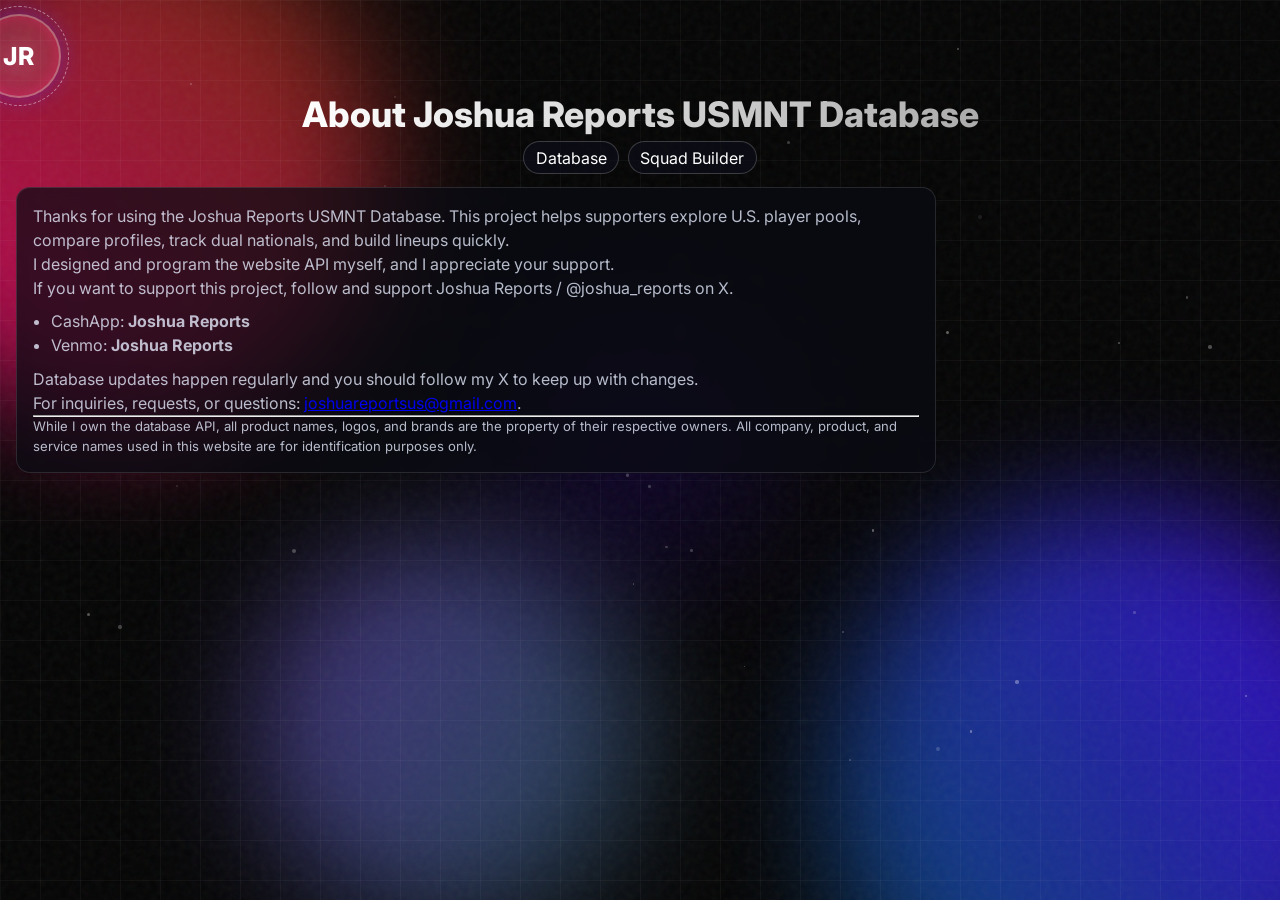
==== commit f060220f: "Update about.html" ====
--- a/about.html
+++ b/about.html
@@ -3,7 +3,7 @@
   <head>
     <meta charset="UTF-8" />
     <meta name="viewport" content="width=device-width, initial-scale=1.0" />
-    <title>About</title>
+    <title>About | Joshua Reports USMNT Database</title>
     <link rel="icon" type="image/png" sizes="32x32" href="favicon-32x32.png" />
     <link rel="stylesheet" href="styles.css" />
   </head>
@@ -21,7 +21,7 @@
     </div>
     <header class="topbar db-topbar">
       <a href="index.html" class="jr-logo" aria-label="Go to database">JR</a>
-      <h1>About</h1>
+      <h1>About Joshua Reports USMNT Database</h1>
       <nav class="db-nav" aria-label="Primary navigation">
         <a href="index.html">Database</a>
         <a href="squadBuilder.html">Squad Builder</a>
@@ -29,17 +29,18 @@
     </header>
 
     <main class="about-card">
-      <p>Thanks for using the Joshua Reports USMNT Database. This project helps supporters explore the U.S. player pool, disocver new prospects, track dual nationals, and build lineups custom XI's.</p>
+      <p>Thanks for using the Joshua Reports USMNT Database. This project helps supporters explore U.S. player pools, compare profiles, track dual nationals, and build lineups quickly.</p>
       <p>I designed and program the website API myself, and I appreciate your support.</p>
       <p>If you want to support this project, follow and support Joshua Reports / @joshua_reports on X.</p>
       <ul>
-        <li>CashApp: <strong>$JNkan</strong></li>
-        <li>Venmo: <strong>@J-Nkan03</strong></li>
+        <li>CashApp: <strong>Joshua Reports</strong></li>
+        <li>Venmo: <strong>Joshua Reports</strong></li>
       </ul>
       <p>Database updates happen regularly and you should follow my X to keep up with changes.</p>
       <p>For inquiries, requests, or questions: <a href="mailto:joshuareportsus@gmail.com">joshuareportsus@gmail.com</a>.</p>
       <hr />
       <p class="small-note">While I own the database API, all product names, logos, and brands are the property of their respective owners. All company, product, and service names used in this website are for identification purposes only.</p>
     </main>
+      <script src="effects.js"></script>
   </body>
 </html>
--- a/styles.css
+++ b/styles.css
@@ -1,7 +1,6 @@
 @import url('https://fonts.googleapis.com/css2?family=Inter:wght@400;600;700;800&display=swap');
 
 * { margin: 0; padding: 0; box-sizing: border-box; }
-
 :root {
   --text: #f3f7ff;
   --muted: rgba(232,238,255,.78);
@@ -9,7 +8,6 @@
   --panel-brd: rgba(255,255,255,.12);
   --btn: linear-gradient(90deg,#ff3a82,#5233ff);
 }
-
 body {
   font-family: 'Inter', 'Helvetica Neue', sans-serif;
   min-height: 100vh;
@@ -17,8 +15,6 @@
   background: #050505;
   position: relative;
 }
-
-/* Background Layers */
 .site-bg { position: fixed; inset: 0; z-index: -1; overflow: hidden; }
 .gradient-background { position: absolute; inset: 0; }
 .gradient-sphere { position: absolute; border-radius: 50%; filter: blur(60px); transition: transform .35s ease; }
@@ -28,98 +24,55 @@
 .grid-overlay { position: absolute; inset: 0; background-size: 40px 40px; background-image: linear-gradient(to right, rgba(255,255,255,.035) 1px, transparent 1px), linear-gradient(to bottom, rgba(255,255,255,.035) 1px, transparent 1px); }
 .glow { position: absolute; width: 40vw; height: 40vh; background: radial-gradient(circle, rgba(72, 0, 255, 0.15), transparent 70%); top: 50%; left: 50%; transform: translate(-50%, -50%); animation: pulse 8s infinite alternate; filter: blur(30px); }
 .noise-overlay { position: absolute; inset: 0; opacity: .05; background-image: url("data:image/svg+xml,%3Csvg viewBox='0 0 200 200' xmlns='http://www.w3.org/2000/svg'%3E%3Cfilter id='noiseFilter'%3E%3CfeTurbulence type='fractalNoise' baseFrequency='0.65' numOctaves='3' stitchTiles='stitch'/%3E%3C/filter%3E%3Crect width='100%25' height='100%25' filter='url(%23noiseFilter)'/%3E%3C/svg%3E"); }
+.particles-container { position: absolute; inset: 0; pointer-events: none; }
+.particle { position: absolute; background: white; border-radius: 50%; opacity: 0; }
 
 @keyframes float-1 { from { transform: translate(0,0) scale(1); } to { transform: translate(10%,10%) scale(1.1);} }
 @keyframes float-2 { from { transform: translate(0,0) scale(1); } to { transform: translate(-10%,-5%) scale(1.15);} }
 @keyframes float-3 { from { transform: translate(0,0) scale(1); opacity:.3; } to { transform: translate(-5%,10%) scale(1.05); opacity:.6; } }
 @keyframes pulse { from { opacity: .3; transform: translate(-50%,-50%) scale(.9);} to { opacity:.7; transform: translate(-50%,-50%) scale(1.1);} }
 
-/* Header & Top Navigation */
 .topbar {
   display: grid;
   justify-items: center;
   text-align: center;
   gap: .4rem;
-  padding: 1.5rem 1rem .8rem;
+  padding: 1rem 1rem .8rem;
   position: relative;
 }
 .topbar h1 { font-size: clamp(1.4rem,2.8vw,2.2rem); font-weight: 800; background: linear-gradient(to right,#fff,#acacac); -webkit-background-clip: text; -webkit-text-fill-color: transparent; }
 .topbar p, .topbar small { color: var(--muted); }
-.db-nav { display: flex; gap: .55rem; flex-wrap: wrap; justify-content: center; margin-top: 0.5rem; }
-.db-nav a { color: #fff; text-decoration: none; border: 1px solid rgba(255,255,255,.2); border-radius: 999px; padding: .34rem .72rem; background: rgba(13,16,27,.62); font-size: 0.9rem; transition: background 0.2s; }
-.db-nav a:hover { background: rgba(82,51,255,.3); border-color: rgba(255,255,255,0.4); }
-
-/* Logo Section - UPDATED TO TOP-LEFT */
+.db-nav { display: flex; gap: .55rem; flex-wrap: wrap; justify-content: center; }
+.db-nav a { color: #fff; text-decoration: none; border: 1px solid rgba(255,255,255,.2); border-radius: 999px; padding: .34rem .72rem; background: rgba(13,16,27,.62); }
 .jr-logo {
-  position: absolute; 
-  top: 1rem; 
-  left: 1.5rem; 
-  transform: none; /* Removed centering transform */
-  width: 70px; /* Sightly smaller to fit corner better */
-  height: 70px; 
-  border-radius: 50%; 
-  text-decoration: none; 
-  color: #fff;
-  display: grid; 
-  place-items: center; 
-  font-weight: 800; 
-  letter-spacing: 1px; 
-  font-size: 1.3rem;
-  border: 2px solid rgba(255,255,255,.3); 
-  background: radial-gradient(circle, rgba(255,255,255,.15), rgba(255,255,255,.02));
-  box-shadow: 0 0 20px rgba(82,51,255,.3), inset 0 0 12px rgba(255,58,130,.35);
+  position: absolute; top: .85rem; left: 1.5%; transform: translateX(-50%);
+  width: 84px; height: 84px; border-radius: 50%; text-decoration: none; color: #fff;
+  display: grid; place-items: center; font-weight: 800; letter-spacing: 1px; font-size: 1.55rem;
+  border: 2px solid rgba(255,255,255,.3); background: radial-gradient(circle, rgba(255,255,255,.15), rgba(255,255,255,.02));
+  box-shadow: 0 0 25px rgba(82,51,255,.4), inset 0 0 16px rgba(255,58,130,.45);
   transition: transform .25s ease, box-shadow .25s ease;
-  z-index: 10;
 }
 .jr-logo::before {
-  content: ''; position: absolute; inset: -8px; border-radius: 50%; border: 1px dashed rgba(255,255,255,.45);
+  content: ''; position: absolute; inset: -10px; border-radius: 50%; border: 1px dashed rgba(255,255,255,.45);
   animation: spin 8s linear infinite;
 }
-.jr-logo:hover { 
-  transform: scale(1.08); /* Scales in place without jumping to center */
-  box-shadow: 0 0 30px rgba(0,183,255,.5), inset 0 0 20px rgba(255,58,130,.65); 
-}
+.jr-logo:hover { transform: translateX(-50%) scale(1.06); box-shadow: 0 0 30px rgba(0,183,255,.5), inset 0 0 20px rgba(255,58,130,.65); }
 .jr-logo:active { color: #ffd6ec; box-shadow: 0 0 35px rgba(255,58,130,.7), 0 0 20px rgba(82,51,255,.7); }
 @keyframes spin { to { transform: rotate(360deg); } }
 
-/* Database Header Spacing - UPDATED */
-.db-topbar { padding-top: 1.5rem; }
-
-/* Quick Lookup Bar - UPDATED */
-.header-search-wrap { 
-  position: absolute; 
-  right: 1.5rem; 
-  top: 1.5rem; 
-  width: min(280px, 40vw); 
-  text-align: left; 
-  z-index: 10;
-}
+.db-topbar { padding-top: 5.8rem; }
+.header-search-wrap { position: absolute; right: 1rem; top: 1rem; width: min(320px, 44vw); text-align: left; }
 #quick-player-search {
-  width: 100%; 
-  border-radius: 999px; 
-  border: 1px solid var(--panel-brd); 
-  padding: .6rem 1rem;
-  background: rgba(10,12,20,.82); 
-  color: #fff;
-  font-size: 0.85rem;
-  backdrop-filter: blur(4px);
-  transition: border-color 0.2s, box-shadow 0.2s;
-}
-#quick-player-search:focus {
-  outline: none;
-  border-color: rgba(82,51,255,.6);
-  box-shadow: 0 0 15px rgba(82,51,255,0.2);
-}
-
+  width: 100%; border-radius: 999px; border: 1px solid var(--panel-brd); padding: .55rem .85rem;
+  background: rgba(10,12,20,.82); color: #fff;
+}
 .quick-search-dropdown {
-  margin-top: .4rem; border: 1px solid var(--panel-brd); border-radius: 12px;
-  background: rgba(10,12,20,.95); max-height: 250px; overflow: auto; display: none;
-  backdrop-filter: blur(10px);
-}
-.quick-search-item { padding: .6rem .8rem; cursor: pointer; border-bottom: 1px solid rgba(255,255,255,.08); font-size: 0.9rem; }
+  margin-top: .35rem; border: 1px solid var(--panel-brd); border-radius: 10px;
+  background: rgba(10,12,20,.93); max-height: 250px; overflow: auto; display: none;
+}
+.quick-search-item { padding: .5rem .65rem; cursor: pointer; border-bottom: 1px solid rgba(255,255,255,.08); }
 .quick-search-item:hover { background: rgba(82,51,255,.22); }
 
-/* Main Content Layout */
 .db-layout, .pitch-wrap, .about-card {
   margin: 0 1rem 1rem;
   background: var(--panel);
@@ -133,9 +86,8 @@
 .db-filters input, .db-filters select, .db-filters button, #formation-select, #clear-btn, #slot-search-input, #roster-name, #share-btn, .share-actions button {
   border-radius: 10px; border: 1px solid var(--panel-brd); background: rgba(10,12,20,.78); color: #fff; padding: .5rem .6rem;
 }
-.db-filters button, #clear-btn, #share-btn, .share-actions button { background-image: var(--btn); border: none; font-weight: 600; cursor: pointer; }
-
-/* Database Table/Results */
+.db-filters button, #clear-btn, #share-btn, .share-actions button { background-image: var(--btn); border: none; }
+
 .db-results-head { display: flex; justify-content: space-between; align-items: center; margin-bottom: .6rem; }
 .db-results { display: grid; gap: .42rem; }
 .db-player-row { display:grid; grid-template-columns:54px 1fr auto; gap:.55rem; align-items:center; border:1px solid rgba(255,255,255,.2); border-radius:8px; background: rgba(20,24,38,.65); padding:.36rem; }
@@ -147,47 +99,100 @@
 .page-btn { border:1px solid rgba(255,255,255,.2); background: rgba(10,12,20,.8); color:#fff; min-width:30px; height:28px; border-radius:4px; cursor:pointer; }
 .page-btn.active { background:#0ca6ff; border-color:#0ca6ff; }
 
-/* Pitch & Squad Board */
 .pitch-wrap { padding: .8rem; }
 .board-toolbar { display:flex; flex-wrap:wrap; gap:.7rem; align-items:center; margin-bottom:.8rem; }
+#share-btn { width: 40px; font-weight: 800; }
+#share-btn[data-tooltip]:hover::after { content: attr(data-tooltip); position:absolute; top: calc(100% + 6px); left:50%; transform:translateX(-50%); background: rgba(0,0,0,.85); color:#fff; font-size:.68rem; padding:.2rem .35rem; border-radius:4px; }
+
 .squad-board { display:grid; grid-template-columns:110px minmax(500px,860px) 110px; gap:.8rem; align-items:start; }
+.side-column h2 { margin-bottom:.45rem; font-size:.9rem; color:var(--muted); }
 .side-slots { display:grid; gap:.45rem; }
 .pitch { position:relative; width:100%; aspect-ratio:11/16; border-radius:12px; background: linear-gradient(180deg,#0f2f68,#06183b 35%,#081027); border:2px solid rgba(255,255,255,.25); overflow:hidden; }
 .pitch::before { content:''; position:absolute; inset:1rem; border:2px solid rgba(255,255,255,.28); border-radius:6px; }
 
-/* Player Cards */
 .slot { border:1px dashed rgba(255,255,255,.45); background: rgba(14,18,29,.65); border-radius:10px; min-height:98px; display:flex; align-items:center; justify-content:center; }
 .pitch-slot { position:absolute; width:95px; min-height:114px; transform:translate(-50%,-50%); }
+.side-slot { min-height:74px; }
+.slot-label { font-weight:700; font-size:.8rem; color:var(--muted); }
+.drop-target { outline:2px solid #0ca6ff; outline-offset:2px; }
+.slot.filled { padding:0; border:none; background:transparent; }
+.slot.filled .player-card { width:100%; height:100%; }
+
 .player-card { position:relative; width:100%; min-height:100%; border-radius:10px; border:1px solid rgba(255,255,255,.25); background: linear-gradient(180deg, rgba(62,41,173,.35), rgba(10,12,20,.96)); color:#fff; padding:.35rem; display:grid; grid-template-rows:auto 1fr auto; gap:.25rem; }
-.player-last-name { font-size:.69rem; line-height:1.1; font-weight: 700; }
+.player-meta-top { display:flex; align-items:center; justify-content:space-between; gap:.3rem; }
+.player-last-name { font-size:.69rem; line-height:1.1; }
 .player-position { font-size:.62rem; color:var(--muted); font-weight:700; }
 .player-face { width:100%; height:56px; object-fit:cover; border-radius:7px; border:1px solid rgba(255,255,255,.2); }
-.remove-btn { position:absolute; right:-7px; top:-7px; width:18px; height:18px; border:none; border-radius:999px; background:#fff; color:#000; font-size:.75rem; display:none; z-index:2; opacity:0; transition:opacity 120ms ease; cursor: pointer; }
+.player-face-fallback { width:100%; height:56px; border-radius:7px; border:1px solid rgba(255,255,255,.2); background: rgba(22,10,4,.65); display:grid; place-items:center; font-weight:800; }
+.player-foot { display:flex; align-items:center; justify-content:space-between; gap:.3rem; }
+.remove-btn { position:absolute; right:-7px; top:-7px; width:18px; height:18px; border:none; border-radius:999px; background:#fff; color:#000; font-size:.75rem; display:none; z-index:2; opacity:0; transition:opacity 120ms ease; }
 .remove-btn.show { display:inline-flex; align-items:center; justify-content:center; }
-.player-card:hover .remove-btn.show { opacity:1; }
-
-/* Flag System */
+.player-card:hover .remove-btn.show, .player-card:focus-within .remove-btn.show { opacity:1; }
+
+.compact-card { min-height:58px; grid-template-rows:auto auto; gap:.2rem; }
+.compact-card .player-face, .compact-card .player-position { display:none; }
+.compact-card .player-last-name { font-size:.68rem; }
+.flag-row { display:flex; gap:.2rem; flex-wrap:wrap; max-width: 96px; }
 .country-flag { width:18px; height:12px; border-radius:2px; border:1px solid rgba(255,255,255,.45); overflow:hidden; background-size:cover; display:inline-block; }
 .country-flag img { width:100%; height:100%; object-fit:cover; display:block; }
-
-/* Flag Fallbacks (Omitted for brevity, keep your original list here) */
+.info-btn { border-radius:999px; border:1px solid rgba(255,255,255,.4); width:20px; height:20px; display:grid; place-items:center; background:rgba(255,255,255,.16); color:#fff; cursor:pointer; }
+
+/* flag fallbacks */
 .country-flag.fallback-usa { background: linear-gradient(90deg,#213f9a 0 42%, transparent 42%), repeating-linear-gradient(to bottom,#c82c2c 0,#c82c2c 2px,#fff 2px,#fff 4px); }
-/* ... (Keep all your other flag fallbacks from the original code) ... */
-
-/* Modals */
+.country-flag.fallback-italy { background: linear-gradient(90deg,#1f8f44 0 33%,#fff 33% 66%,#d12929 66%); }
+.country-flag.fallback-nigeria { background: linear-gradient(90deg,#218c47 0 33%,#fff 33% 66%,#218c47 66%); }
+.country-flag.fallback-germany { background: linear-gradient(to bottom,#111 0 33%,#c42626 33% 66%,#efc130 66%); }
+.country-flag.fallback-england { background:#fff; background-image:linear-gradient(90deg,transparent 42%,#d12929 42% 58%,transparent 58%),linear-gradient(transparent 42%,#d12929 42% 58%,transparent 58%); }
+.country-flag.fallback-france { background: linear-gradient(90deg,#214ea0 0 33%,#fff 33% 66%,#d12929 66%); }
+.country-flag.fallback-ghana { background: linear-gradient(to bottom,#d12929 0 33%,#e3c62f 33% 66%,#218c47 66%); }
+.country-flag.fallback-spain { background: linear-gradient(to bottom,#c42626 0 25%,#efc130 25% 75%,#c42626 75%); }
+.country-flag.fallback-argentina { background: linear-gradient(to bottom,#78b7ff 0 33%,#fff 33% 66%,#78b7ff 66%); }
+.country-flag.fallback-portugal { background: linear-gradient(90deg,#218c47 0 42%,#d12929 42%); }
+.country-flag.fallback-mexico { background: linear-gradient(90deg,#218c47 0 33%,#fff 33% 66%,#d12929 66%); }
+.country-flag.fallback-norway { background: #c42626; }
+.country-flag.fallback-jamaica { background: linear-gradient(45deg,#111 0 45%,#e3c62f 45% 55%,#218c47 55%); }
+.country-flag.fallback-croatia { background: linear-gradient(to bottom,#d12929 0 33%,#fff 33% 66%,#214ea0 66%); }
+.country-flag.fallback-liberia { background: linear-gradient(90deg,#214ea0 0 40%,transparent 40%), repeating-linear-gradient(to bottom,#d12929 0,#d12929 2px,#fff 2px,#fff 4px); }
+.country-flag.fallback-japan { background: radial-gradient(circle at center,#d12929 0 35%,#fff 36%); }
+.country-flag.fallback-netherlands { background: linear-gradient(to bottom,#d12929 0 33%,#fff 33% 66%,#214ea0 66%); }
+.country-flag.fallback-suriname { background: linear-gradient(to bottom,#218c47 0 20%,#fff 20% 30%,#d12929 30% 70%,#fff 70% 80%,#218c47 80%); }
+.country-flag.fallback-lithuania { background: linear-gradient(to bottom,#e3c62f 0 33%,#218c47 33% 66%,#d12929 66%); }
+.country-flag.fallback-denmark { background: #d12929; }
+.country-flag.fallback-canada { background: linear-gradient(90deg,#d12929 0 25%,#fff 25% 75%,#d12929 75%); }
+.country-flag.fallback-poland { background: linear-gradient(to bottom,#fff 0 50%,#d12929 50%); }
+.country-flag.fallback-peru { background: linear-gradient(90deg,#d12929 0 33%,#fff 33% 66%,#d12929 66%); }
+.country-flag.fallback-brazil { background: #218c47; }
+.country-flag.fallback-ireland { background: linear-gradient(90deg,#218c47 0 33%,#fff 33% 66%,#f28b24 66%); }
+.country-flag.fallback-armenia { background: linear-gradient(to bottom,#d12929 0 33%,#214ea0 33% 66%,#efc130 66%); }
+.country-flag.fallback-elsalvador { background: linear-gradient(to bottom,#2d74d1 0 33%,#fff 33% 66%,#2d74d1 66%); }
+.country-flag.fallback-belgium { background: linear-gradient(90deg,#111 0 33%,#efc130 33% 66%,#c42626 66%); }
+.country-flag.fallback-ivorycoast { background: linear-gradient(90deg,#f28b24 0 33%,#fff 33% 66%,#218c47 66%); }
+
 .player-modal, .search-modal, .share-modal { width:min(560px,94vw); border:1px solid rgba(255,255,255,.2); border-radius:12px; background:#090f1d; color:#fff; padding:.8rem; }
-.player-modal::backdrop, .search-modal::backdrop, .share-modal::backdrop { background: rgba(0,0,0,.55); backdrop-filter: blur(3px); }
-
-/* About Card */
-.about-card { padding: 1.5rem; max-width: 920px; margin-left: auto; margin-right: auto; }
-.about-card p, .about-card li { color: var(--muted); line-height: 1.6; }
-
-/* Responsiveness - Updated */
+.player-modal::backdrop, .search-modal::backdrop, .share-modal::backdrop { background: rgba(0,0,0,.55); }
+.modal-head { display:flex; justify-content:space-between; align-items:center; }
+#modal-close,#slot-search-close,#share-close { order: 2; border:none; background:#ffffff; color:#000; width:26px; height:26px; border-radius: 50%; display: flex; align-items: center; justify-content: center; font-size:1.4rem; cursor:pointer; transition: transform 0.1s ease; }
+.modal-player { display:grid; grid-template-columns:100px 1fr; gap:.9rem; margin-top:.75rem; }
+.modal-player-face { width:100px; height:100px; object-fit:cover; border-radius:8px; border:1px solid rgba(255,255,255,.2); }
+#modal-body ul { margin:0; padding-left:1rem; line-height:1.45; }
+#club-flag-wrap,#birth-flag-wrap { display:inline-flex; margin-left:.35rem; vertical-align:middle; }
+.search-results { margin-top:.7rem; display:grid; grid-template-columns:repeat(auto-fill,minmax(130px,1fr)); gap:.55rem; max-height:60vh; overflow:auto; }
+.search-result { border:none; padding:0; background:transparent; text-align:left; }
+.share-actions { margin-top:.6rem; display:grid; grid-template-columns:repeat(2,minmax(0,1fr)); gap:.5rem; }
+#share-status { color:var(--muted); margin:.35rem 0 0; }
+.share-modal.is-busy .share-actions { opacity:.5; pointer-events:none; }
+.share-modal.is-busy #share-status::after { content:''; display:inline-block; width:14px; height:14px; margin-left:8px; border-radius:50%; border:2px solid rgba(255,255,255,.5); border-top-color:#fff; animation: spin 1s linear infinite; }
+.force-export-layout { grid-template-columns:110px minmax(500px,860px) 110px !important; }
+
+.about-card { padding: 1rem; max-width: 920px; }
+.about-card p, .about-card li { color: var(--muted); line-height: 1.5; }
+.about-card ul { margin: .6rem 0 .6rem 1.1rem; }
+.about-card .small-note { font-size: .82rem; }
+
 @media (max-width: 1100px) {
-  .header-search-wrap { position: static; width: min(560px, 90vw); margin: 0 auto 1rem; }
-  .jr-logo { position: static; transform: none; margin: 0 auto 1rem; width: 84px; height: 84px; }
-  .jr-logo::before { inset: -10px; }
+  .header-search-wrap { position: static; width: min(560px, 90vw); }
   .topbar { padding-top: 1rem; }
+  .jr-logo { position: static; transform: none; margin-bottom: .2rem; }
   .db-topbar { padding-top: 1rem; }
   .db-layout { grid-template-columns: 1fr; }
   .squad-board { grid-template-columns:1fr; }
@@ -196,4 +201,6 @@
   .side-column-reserves { order:3; }
   .side-slots { grid-template-columns:repeat(7,minmax(50px,1fr)); gap:.4rem; }
   .side-column-reserves .side-slots { grid-template-columns:repeat(8,minmax(50px,1fr)); }
-}
+  .side-slot { min-height:64px; }
+  .pitch-slot { width:86px; min-height:104px; }
+}
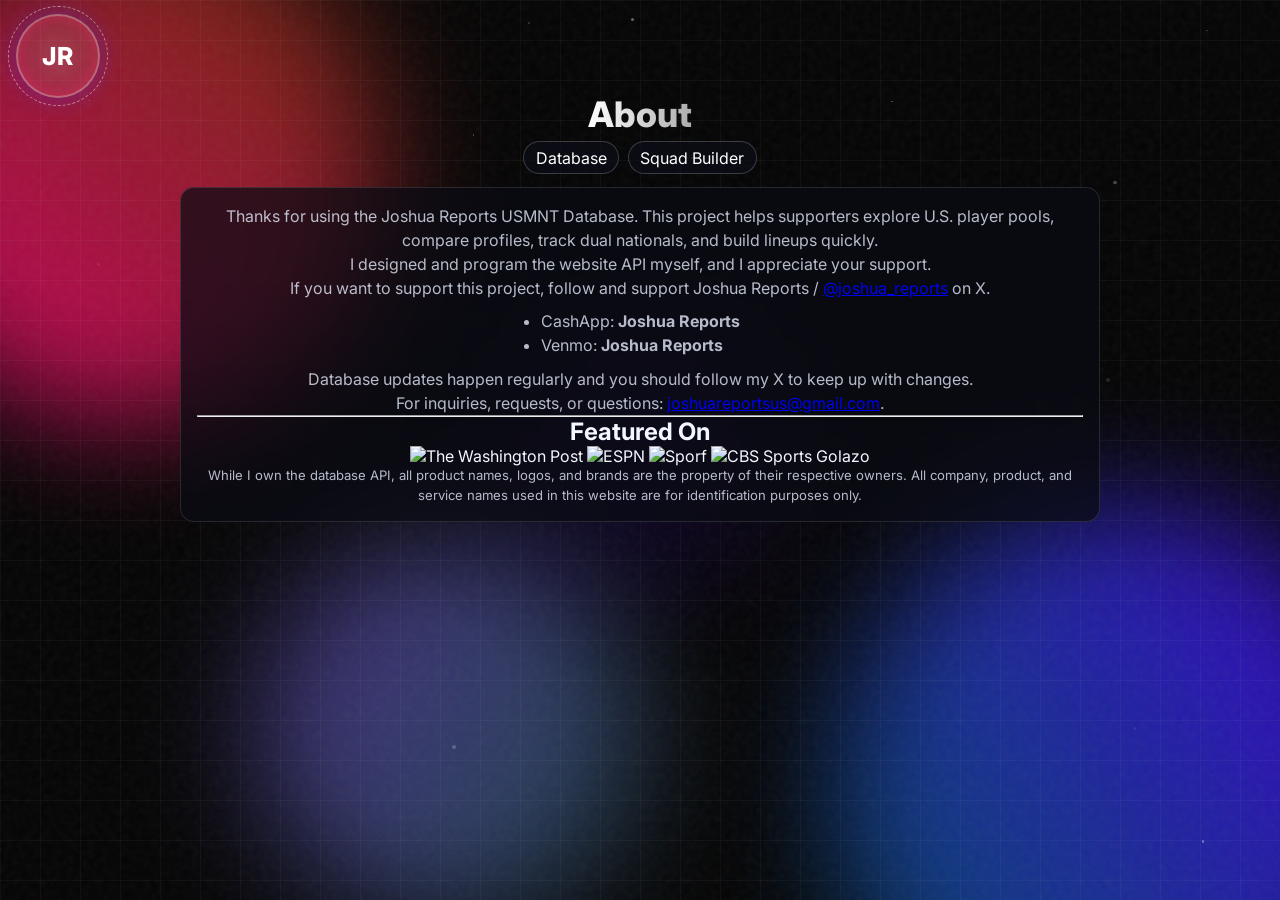
==== commit 57a468cf: "Update about.html" ====
--- a/about.html
+++ b/about.html
@@ -21,7 +21,7 @@
     </div>
     <header class="topbar db-topbar">
       <a href="index.html" class="jr-logo" aria-label="Go to database">JR</a>
-      <h1>About Joshua Reports USMNT Database</h1>
+      <h1>About</h1>
       <nav class="db-nav" aria-label="Primary navigation">
         <a href="index.html">Database</a>
         <a href="squadBuilder.html">Squad Builder</a>
@@ -31,7 +31,7 @@
     <main class="about-card">
       <p>Thanks for using the Joshua Reports USMNT Database. This project helps supporters explore U.S. player pools, compare profiles, track dual nationals, and build lineups quickly.</p>
       <p>I designed and program the website API myself, and I appreciate your support.</p>
-      <p>If you want to support this project, follow and support Joshua Reports / @joshua_reports on X.</p>
+      <p>If you want to support this project, follow and support Joshua Reports / <a href="https://x.com/joshua_reports" target="_blank" rel="noopener noreferrer">@joshua_reports</a> on X.</p>
       <ul>
         <li>CashApp: <strong>Joshua Reports</strong></li>
         <li>Venmo: <strong>Joshua Reports</strong></li>
@@ -39,6 +39,16 @@
       <p>Database updates happen regularly and you should follow my X to keep up with changes.</p>
       <p>For inquiries, requests, or questions: <a href="mailto:joshuareportsus@gmail.com">joshuareportsus@gmail.com</a>.</p>
       <hr />
+
+      <section class="featured-on" aria-label="Featured on">
+        <h2>Featured On</h2>
+        <div class="featured-logos">
+          <img src="https://cbpp.georgetown.edu/wp-content/uploads/sites/129/2019/06/washington-post-logo-newsroom-3.jpg" alt="The Washington Post" />
+          <img src="https://m.media-amazon.com/images/I/41lChb5Q+KL.png" alt="ESPN" />
+          <img src="https://encrypted-tbn0.gstatic.com/images?q=tbn:ANd9GcRiJFfH2HfBtaJIpwWkOvO4uDqM7gb5euV32w&s" alt="Sporf" />
+          <img src="https://www.sportsvideo.org/wp-content/uploads/2020/10/image003.jpg" alt="CBS Sports Golazo" />
+        </div>
+      </section>
       <p class="small-note">While I own the database API, all product names, logos, and brands are the property of their respective owners. All company, product, and service names used in this website are for identification purposes only.</p>
     </main>
       <script src="effects.js"></script>
--- a/styles.css
+++ b/styles.css
@@ -45,7 +45,7 @@
 .db-nav { display: flex; gap: .55rem; flex-wrap: wrap; justify-content: center; }
 .db-nav a { color: #fff; text-decoration: none; border: 1px solid rgba(255,255,255,.2); border-radius: 999px; padding: .34rem .72rem; background: rgba(13,16,27,.62); }
 .jr-logo {
-  position: absolute; top: .85rem; left: 1.5%; transform: translateX(-50%);
+  position: absolute; top: .85rem; left: 1rem;
   width: 84px; height: 84px; border-radius: 50%; text-decoration: none; color: #fff;
   display: grid; place-items: center; font-weight: 800; letter-spacing: 1px; font-size: 1.55rem;
   border: 2px solid rgba(255,255,255,.3); background: radial-gradient(circle, rgba(255,255,255,.15), rgba(255,255,255,.02));
@@ -56,7 +56,7 @@
   content: ''; position: absolute; inset: -10px; border-radius: 50%; border: 1px dashed rgba(255,255,255,.45);
   animation: spin 8s linear infinite;
 }
-.jr-logo:hover { transform: translateX(-50%) scale(1.06); box-shadow: 0 0 30px rgba(0,183,255,.5), inset 0 0 20px rgba(255,58,130,.65); }
+.jr-logo:hover { transform: scale(1.06); box-shadow: 0 0 30px rgba(0,183,255,.5), inset 0 0 20px rgba(255,58,130,.65); }
 .jr-logo:active { color: #ffd6ec; box-shadow: 0 0 35px rgba(255,58,130,.7), 0 0 20px rgba(82,51,255,.7); }
 @keyframes spin { to { transform: rotate(360deg); } }
 
@@ -167,11 +167,12 @@
 .country-flag.fallback-elsalvador { background: linear-gradient(to bottom,#2d74d1 0 33%,#fff 33% 66%,#2d74d1 66%); }
 .country-flag.fallback-belgium { background: linear-gradient(90deg,#111 0 33%,#efc130 33% 66%,#c42626 66%); }
 .country-flag.fallback-ivorycoast { background: linear-gradient(90deg,#f28b24 0 33%,#fff 33% 66%,#218c47 66%); }
+.country-flag.fallback-iran { background: linear-gradient(to bottom,#218c47 0 33%,#fff 33% 66%,#c42626 66%); }
 
 .player-modal, .search-modal, .share-modal { width:min(560px,94vw); border:1px solid rgba(255,255,255,.2); border-radius:12px; background:#090f1d; color:#fff; padding:.8rem; }
 .player-modal::backdrop, .search-modal::backdrop, .share-modal::backdrop { background: rgba(0,0,0,.55); }
 .modal-head { display:flex; justify-content:space-between; align-items:center; }
-#modal-close,#slot-search-close,#share-close { order: 2; border:none; background:#ffffff; color:#000; width:26px; height:26px; border-radius: 50%; display: flex; align-items: center; justify-content: center; font-size:1.4rem; cursor:pointer; transition: transform 0.1s ease; }
+#modal-close,#slot-search-close,#share-close { border:none; background:transparent; color:#fff; font-size:1.4rem; cursor:pointer; }
 .modal-player { display:grid; grid-template-columns:100px 1fr; gap:.9rem; margin-top:.75rem; }
 .modal-player-face { width:100px; height:100px; object-fit:cover; border-radius:8px; border:1px solid rgba(255,255,255,.2); }
 #modal-body ul { margin:0; padding-left:1rem; line-height:1.45; }
@@ -184,9 +185,9 @@
 .share-modal.is-busy #share-status::after { content:''; display:inline-block; width:14px; height:14px; margin-left:8px; border-radius:50%; border:2px solid rgba(255,255,255,.5); border-top-color:#fff; animation: spin 1s linear infinite; }
 .force-export-layout { grid-template-columns:110px minmax(500px,860px) 110px !important; }
 
-.about-card { padding: 1rem; max-width: 920px; }
+.about-card { padding: 1rem; max-width: 920px; margin: 0 auto 1rem; text-align: center; }
 .about-card p, .about-card li { color: var(--muted); line-height: 1.5; }
-.about-card ul { margin: .6rem 0 .6rem 1.1rem; }
+.about-card ul { margin: .6rem auto; display: inline-block; text-align: left; }
 .about-card .small-note { font-size: .82rem; }
 
 @media (max-width: 1100px) {
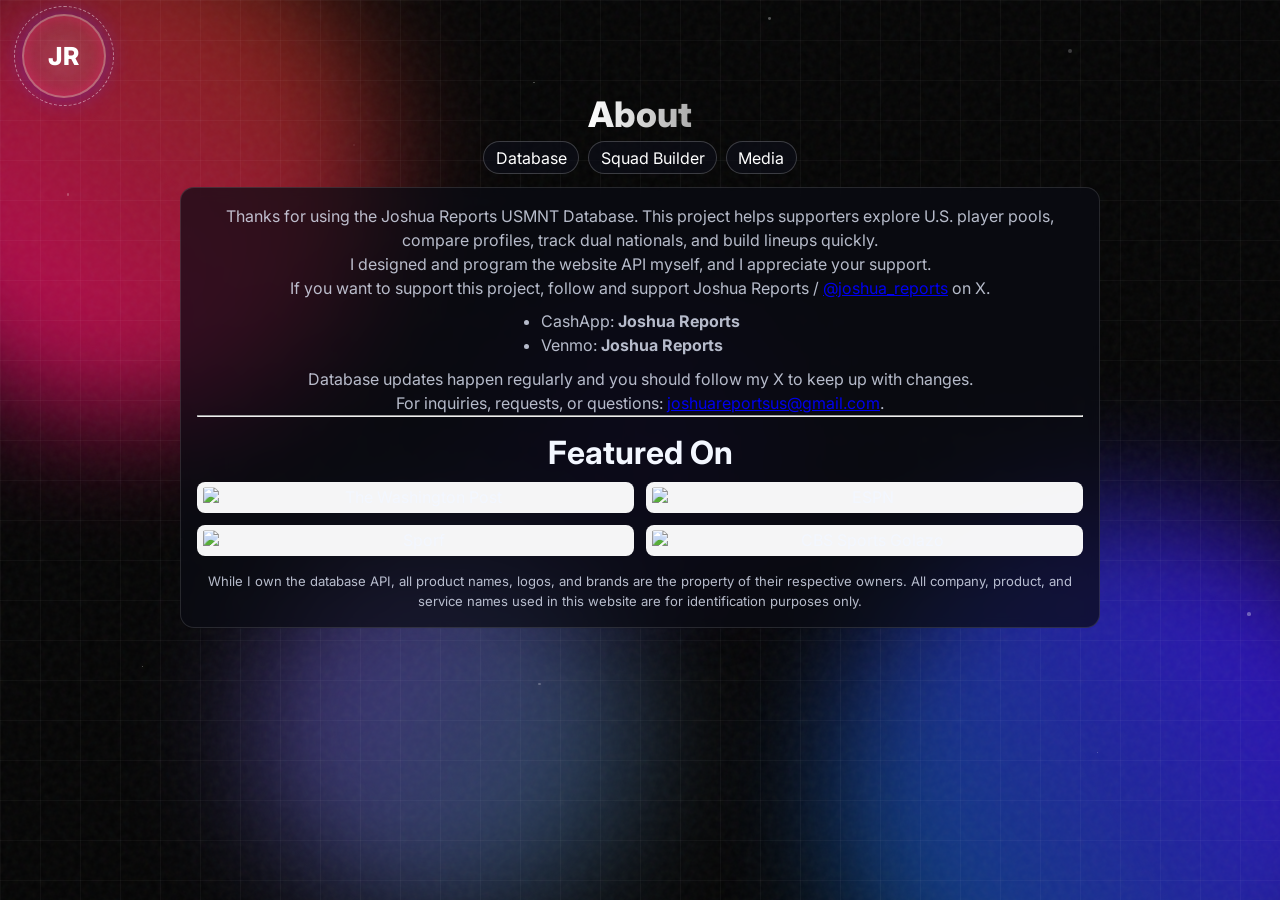
==== commit 245c401d: "Update about.html" ====
--- a/about.html
+++ b/about.html
@@ -25,6 +25,7 @@
       <nav class="db-nav" aria-label="Primary navigation">
         <a href="index.html">Database</a>
         <a href="squadBuilder.html">Squad Builder</a>
+        <a href="media.html">Media</a>
       </nav>
     </header>
 
--- a/styles.css
+++ b/styles.css
@@ -45,7 +45,7 @@
 .db-nav { display: flex; gap: .55rem; flex-wrap: wrap; justify-content: center; }
 .db-nav a { color: #fff; text-decoration: none; border: 1px solid rgba(255,255,255,.2); border-radius: 999px; padding: .34rem .72rem; background: rgba(13,16,27,.62); }
 .jr-logo {
-  position: absolute; top: .85rem; left: 1rem;
+  position: absolute; top: .85rem; left: 1.35rem;
   width: 84px; height: 84px; border-radius: 50%; text-decoration: none; color: #fff;
   display: grid; place-items: center; font-weight: 800; letter-spacing: 1px; font-size: 1.55rem;
   border: 2px solid rgba(255,255,255,.3); background: radial-gradient(circle, rgba(255,255,255,.15), rgba(255,255,255,.02));
@@ -190,10 +190,16 @@
 .about-card ul { margin: .6rem auto; display: inline-block; text-align: left; }
 .about-card .small-note { font-size: .82rem; }
 
+.featured-on { margin: 1rem 0; }
+.featured-on h2 { font-size: clamp(1.4rem,3vw,2rem); margin-bottom: .6rem; }
+.featured-logos { display: grid; grid-template-columns: repeat(2, minmax(140px, 1fr)); gap: .75rem; align-items: center; }
+.featured-logos img { width: 100%; max-height: 68px; object-fit: contain; background: rgba(255,255,255,.96); border-radius: 8px; padding: .35rem; }
+
+
 @media (max-width: 1100px) {
   .header-search-wrap { position: static; width: min(560px, 90vw); }
   .topbar { padding-top: 1rem; }
-  .jr-logo { position: static; transform: none; margin-bottom: .2rem; }
+  .jr-logo { left: 1.35rem; top: .75rem; }
   .db-topbar { padding-top: 1rem; }
   .db-layout { grid-template-columns: 1fr; }
   .squad-board { grid-template-columns:1fr; }
@@ -205,3 +211,54 @@
   .side-slot { min-height:64px; }
   .pitch-slot { width:86px; min-height:104px; }
 }
+
+
+.media-layout {
+  display: grid;
+  gap: .9rem;
+  padding: 1rem;
+}
+.publication-card {
+  border: 1px solid rgba(255,255,255,.16);
+  border-radius: 12px;
+  background: rgba(9,14,26,.72);
+  padding: .9rem;
+  text-align: left;
+}
+.publication-card h2 { font-size: 1.1rem; margin-bottom: .3rem; }
+.publication-card h2 a { color: #fff; }
+.publication-meta { font-size: .82rem; color: var(--muted); margin-bottom: .4rem; }
+.related-player-link { display: inline-block; margin-top: .45rem; color: #8fd8ff; text-decoration: none; }
+.media-related-wrap { margin-top: .65rem; display: grid; gap: .45rem; justify-items: start; }
+.related-player-label { font-size: .8rem; color: var(--muted); text-transform: uppercase; letter-spacing: .08em; }
+.media-related-card { width: 160px; }
+.reader-toggle {
+  margin-top: .6rem;
+  border: none;
+  border-radius: 999px;
+  padding: .45rem .8rem;
+  color: #fff;
+  background-image: var(--btn);
+  cursor: pointer;
+}
+.reader-content {
+  margin-top: .65rem;
+  border-top: 1px solid rgba(255,255,255,.16);
+  padding-top: .6rem;
+}
+.reader-controls { display: flex; flex-wrap: wrap; gap: .45rem; margin-bottom: .55rem; }
+.reader-controls button, .reader-controls select {
+  border-radius: 8px;
+  border: 1px solid rgba(255,255,255,.2);
+  background: rgba(10,12,20,.78);
+  color: #fff;
+  padding: .35rem .55rem;
+}
+.reader-article {
+  white-space: pre-wrap;
+  line-height: 1.6;
+  color: var(--muted);
+  max-height: 360px;
+  overflow: auto;
+  padding-right: .4rem;
+}
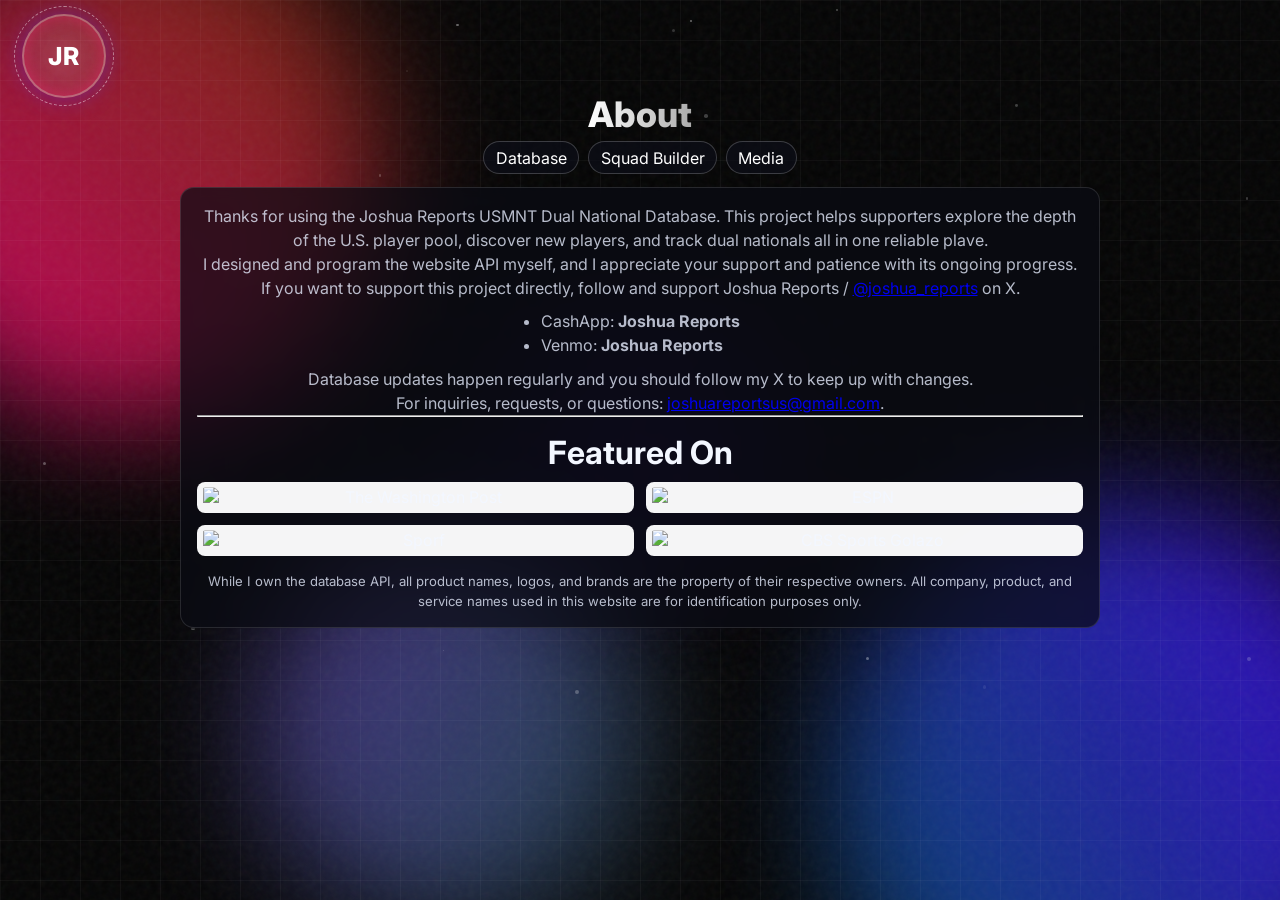
==== commit cb6d7d12: "Update about.html" ====
--- a/about.html
+++ b/about.html
@@ -30,9 +30,9 @@
     </header>
 
     <main class="about-card">
-      <p>Thanks for using the Joshua Reports USMNT Database. This project helps supporters explore U.S. player pools, compare profiles, track dual nationals, and build lineups quickly.</p>
-      <p>I designed and program the website API myself, and I appreciate your support.</p>
-      <p>If you want to support this project, follow and support Joshua Reports / <a href="https://x.com/joshua_reports" target="_blank" rel="noopener noreferrer">@joshua_reports</a> on X.</p>
+      <p>Thanks for using the Joshua Reports USMNT Dual National Database. This project helps supporters explore the depth of the U.S. player pool, discover new players, and track dual nationals all in one reliable plave.</p>
+      <p>I designed and program the website API myself, and I appreciate your support and patience with its ongoing progress.</p>
+      <p>If you want to support this project directly, follow and support Joshua Reports / <a href="https://x.com/joshua_reports" target="_blank" rel="noopener noreferrer">@joshua_reports</a> on X.</p>
       <ul>
         <li>CashApp: <strong>Joshua Reports</strong></li>
         <li>Venmo: <strong>Joshua Reports</strong></li>
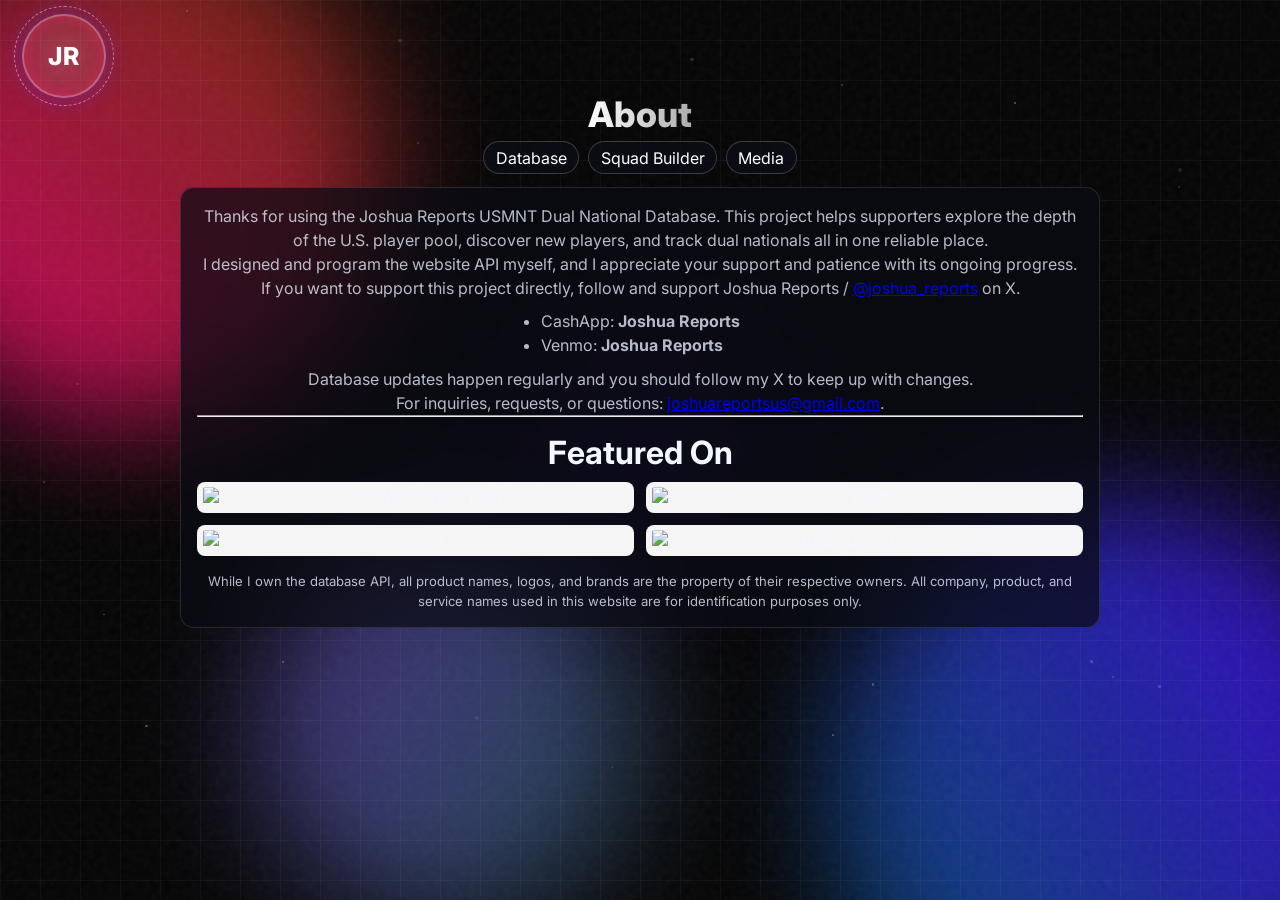
==== commit c7d5bff6: "Update about.html" ====
--- a/about.html
+++ b/about.html
@@ -30,7 +30,7 @@
     </header>
 
     <main class="about-card">
-      <p>Thanks for using the Joshua Reports USMNT Dual National Database. This project helps supporters explore the depth of the U.S. player pool, discover new players, and track dual nationals all in one reliable plave.</p>
+      <p>Thanks for using the Joshua Reports USMNT Dual National Database. This project helps supporters explore the depth of the U.S. player pool, discover new players, and track dual nationals all in one reliable place.</p>
       <p>I designed and program the website API myself, and I appreciate your support and patience with its ongoing progress.</p>
       <p>If you want to support this project directly, follow and support Joshua Reports / <a href="https://x.com/joshua_reports" target="_blank" rel="noopener noreferrer">@joshua_reports</a> on X.</p>
       <ul>
